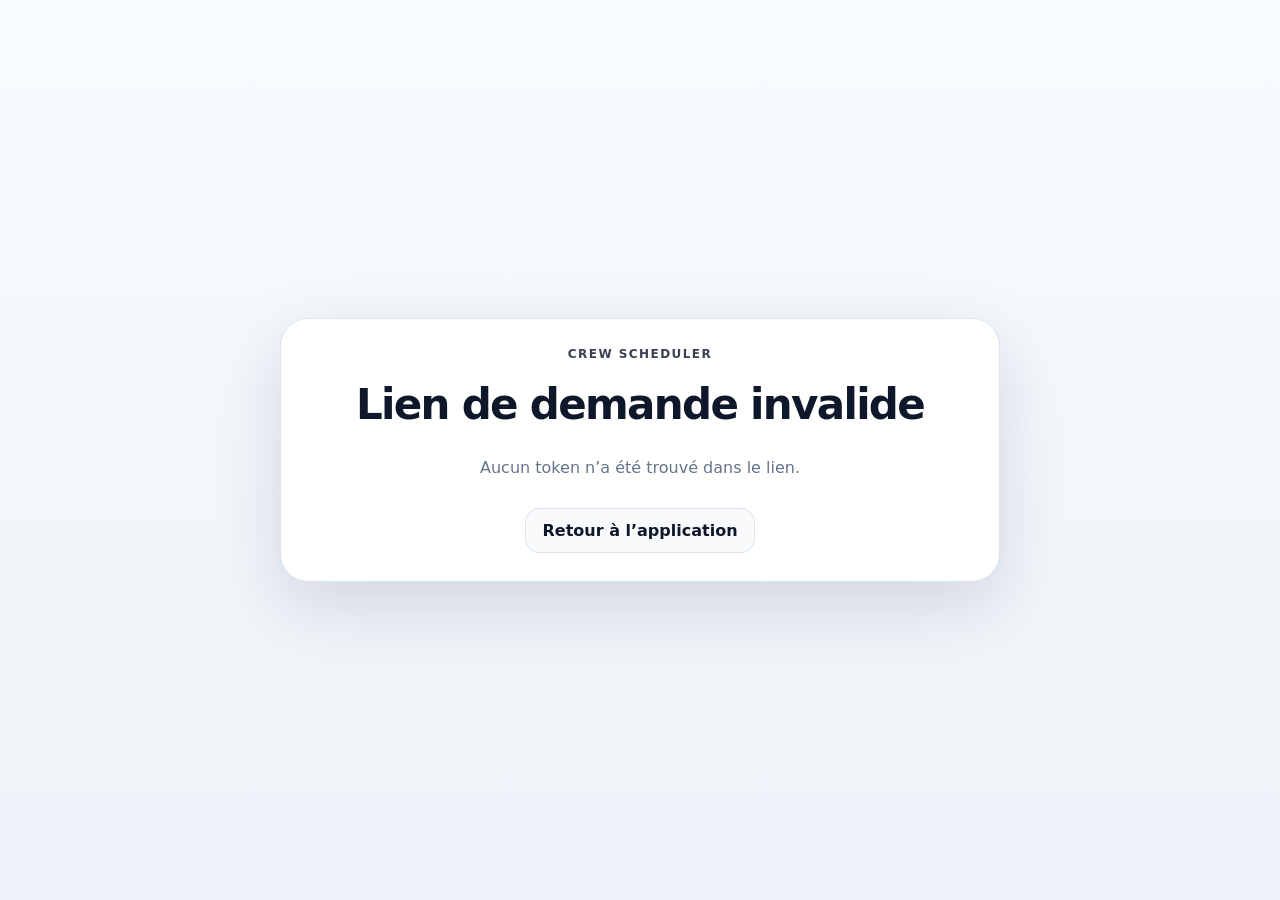
==== respond.html @ 678e4c01 "Update respond.html" ====
<!DOCTYPE html>
<html lang="fr">
<head>
  <meta charset="UTF-8" />
  <meta name="viewport" content="width=device-width, initial-scale=1.0" />
  <title>Réponse disponibilité — Crew Scheduler</title>
  <style>
    :root{
      --bg:#eef3f9;
      --panel:#ffffff;
      --text:#0f172a;
      --muted:#64748b;
      --line:#dbe3ee;
      --green:#16a34a;
      --orange:#f59e0b;
      --red:#dc2626;
      --blue:#1e3a8a;
      --shadow:0 24px 70px rgba(15,23,42,.14);
    }
    *{box-sizing:border-box}
    body{
      margin:0;
      min-height:100vh;
      font-family:Inter,system-ui,-apple-system,Segoe UI,Roboto,Arial,sans-serif;
      background:linear-gradient(180deg,#f8fbff 0%, var(--bg) 100%);
      color:var(--text);
      display:flex;
      align-items:center;
      justify-content:center;
      padding:18px;
    }
    .card{
      width:min(100%, 720px);
      background:var(--panel);
      border:1px solid var(--line);
      border-radius:28px;
      box-shadow:var(--shadow);
      overflow:hidden;
    }
    .top{
      padding:26px 24px 18px;
      background:linear-gradient(135deg,#0f172a 0%,#1e3a8a 100%);
      color:white;
    }
    .eyebrow{
      font-size:12px;
      font-weight:900;
      letter-spacing:.12em;
      text-transform:uppercase;
      opacity:.82;
      margin-bottom:10px;
    }
    h1{
      margin:0;
      font-size:clamp(28px, 7vw, 42px);
      line-height:1.05;
      letter-spacing:-.04em;
    }
    .subtitle{
      margin:12px 0 0;
      color:#dbeafe;
      font-size:15px;
      line-height:1.5;
    }
    .body{
      padding:22px;
      display:grid;
      gap:16px;
    }
    .calendar{
      border:1px solid var(--line);
      border-radius:20px;
      background:#f8fafc;
      padding:16px;
      display:grid;
      gap:12px;
    }
    .cal-head{
      display:flex;
      justify-content:space-between;
      align-items:center;
      gap:10px;
    }
    .cal-title{
      font-size:18px;
      font-weight:950;
      letter-spacing:-.03em;
      text-transform:capitalize;
    }
    .cal-nav{
      border:1px solid var(--line);
      background:white;
      color:var(--text);
      border-radius:12px;
      width:38px;
      height:34px;
      font-size:20px;
      font-weight:900;
      cursor:pointer;
    }
    .cal-grid{
      display:grid;
      grid-template-columns:repeat(7,1fr);
      gap:6px;
    }
    .cal-day-name{
      font-size:11px;
      font-weight:950;
      color:var(--muted);
      text-align:center;
      text-transform:uppercase;
      padding:4px 0;
    }
    .cal-cell{
      min-height:46px;
      border:1px solid #e2e8f0;
      background:white;
      border-radius:12px;
      padding:7px 5px;
      text-align:center;
      cursor:pointer;
      display:grid;
      align-content:center;
      gap:4px;
    }
    .cal-cell:hover{filter:brightness(.98)}
    .cal-cell.empty{background:transparent;border-color:transparent;cursor:default}
    .cal-num{font-weight:900;font-size:14px}
    .dots{display:flex;justify-content:center;gap:3px;min-height:7px}
    .dot{width:7px;height:7px;border-radius:50%}
    .info{
      border:1px solid var(--line);
      border-radius:20px;
      background:#f8fafc;
      padding:16px;
      display:grid;
      gap:12px;
    }
    .event-title{
      font-size:22px;
      font-weight:950;
      line-height:1.15;
      letter-spacing:-.03em;
    }
    .grid{
      display:grid;
      grid-template-columns:1fr 1fr;
      gap:10px;
    }
    .item{
      background:#fff;
      border:1px solid var(--line);
      border-radius:16px;
      padding:12px;
      min-height:68px;
    }
    .label{
      font-size:11px;
      font-weight:900;
      letter-spacing:.08em;
      text-transform:uppercase;
      color:var(--muted);
      margin-bottom:5px;
    }
    .value{
      font-size:16px;
      font-weight:800;
      line-height:1.3;
      word-break:break-word;
    }
    .request-card{
      border:1px solid var(--line);
      border-radius:16px;
      padding:14px;
      background:#fff;
      cursor:pointer;
      display:grid;
      gap:7px;
      transition:transform .12s ease, box-shadow .12s ease;
    }
    .request-card:hover{
      transform:translateY(-1px);
      box-shadow:0 10px 22px rgba(15,23,42,.08);
    }
    .badge{
      width:max-content;
      padding:6px 10px;
      border-radius:10px;
      font-weight:900;
      font-size:12px;
      color:white;
    }
    .back-list{
      border:1px solid var(--line);
      background:white;
      color:var(--text);
      border-radius:14px;
      font-weight:900;
      padding:12px 14px;
      cursor:pointer;
      width:max-content;
    }
    .actions{display:grid;gap:12px}
    .btn{
      width:100%;
      min-height:66px;
      border:0;
      border-radius:18px;
      color:white;
      font-size:18px;
      font-weight:900;
      cursor:pointer;
      padding:17px 16px;
      transition:transform .15s ease, filter .15s ease;
    }
    .btn:active{transform:scale(.985)}
    .btn:disabled{opacity:.55;cursor:not-allowed}
    .yes{background:var(--green)}
    .maybe{background:var(--orange)}
    .no{background:var(--red)}
    .status{
      min-height:28px;
      padding:12px 14px;
      border-radius:16px;
      background:#f8fafc;
      border:1px solid var(--line);
      color:var(--muted);
      font-size:15px;
      font-weight:800;
      text-align:center;
      white-space:pre-wrap;
    }
    .footer{
      color:var(--muted);
      font-size:12px;
      text-align:center;
      padding:0 22px 20px;
    }
    .error{
      padding:28px;
      text-align:center;
      display:grid;
      gap:12px;
    }
    .error h1{color:#0f172a}
    .back{
      display:inline-flex;
      justify-content:center;
      align-items:center;
      padding:12px 16px;
      border-radius:14px;
      background:#f8fafc;
      border:1px solid var(--line);
      color:#0f172a;
      font-weight:900;
      text-decoration:none;
      width:max-content;
      margin:0 auto;
    }
    @media (max-width:560px){
      body{padding:10px;align-items:stretch}
      .card{border-radius:24px}
      .top{padding:24px 20px 18px}
      .body{padding:18px}
      .grid{grid-template-columns:1fr}
      .btn{font-size:17px;min-height:64px}
      .cal-cell{min-height:42px;border-radius:10px}
    }
  </style>
</head>
<body>
  <main class="card" id="app">
    <section class="top">
      <div class="eyebrow">Crew Scheduler</div>
      <h1>Mes disponibilités</h1>
      <p class="subtitle">Consulte tes demandes, puis indique si tu es disponible, peut-être ou non disponible.</p>
    </section>

    <section class="body">
      <div class="calendar" id="calendar"></div>

      <div class="info" id="requestInfo">
        <div class="event-title" id="eventTitle">Chargement...</div>
      </div>

      <div class="actions" id="actions" style="display:none;">
        <button class="back-list" onclick="showList()">← Retour à la liste</button>
        <button class="btn yes" id="btnYes" onclick="respond('available')">✅ Oui, je suis disponible</button>
        <button class="btn maybe" id="btnMaybe" onclick="respond('maybe')">🟡 Peut-être</button>
        <button class="btn no" id="btnNo" onclick="respond('unavailable')">❌ Non, je ne suis pas disponible</button>
      </div>

      <div class="status" id="status">Chargement des demandes...</div>
    </section>

    <div class="footer">Tes réponses seront transmises au planificateur.</div>
  </main>

  <script>
    const SUPABASE_URL = "https://yxkdyohscpsmeplbkyqo.supabase.co";
    const ANON_KEY = "eyJhbGciOiJIUzI1NiIsInR5cCI6IkpXVCJ9.eyJpc3MiOiJzdXBhYmFzZSIsInJlZiI6Inl4a2R5b2hzY3BzbWVwbGJreXFvIiwicm9sZSI6ImFub24iLCJpYXQiOjE3NzY3MTY1NDYsImV4cCI6MjA5MjI5MjU0Nn0.Xx8KjZFqqWnTvJczYqPRINXeX0fp7aq7wRvG30ZF6pE";

    const token = new URLSearchParams(window.location.search).get("token");

    let requestData = null;
    let allAssignments = [];
    let calendarDate = new Date();

    const statusLabels = {
      pending: "En attente",
      available: "Disponible",
      maybe: "Peut-être",
      unavailable: "Non disponible",
      sent: "Envoyée",
      manual: "Préparée manuellement",
      draft: "Brouillon"
    };

    const statusColors = {
      available: "#16a34a",
      maybe: "#f59e0b",
      unavailable: "#dc2626",
      pending: "#64748b",
      sent: "#64748b",
      manual: "#64748b",
      draft: "#64748b"
    };

    function formatDateTime(value){
      if(!value) return "—";
      const d = new Date(value);
      if(Number.isNaN(d.getTime())) return value;
      return new Intl.DateTimeFormat("fr-CA", {
        weekday:"long",
        year:"numeric",
        month:"long",
        day:"numeric",
        hour:"2-digit",
        minute:"2-digit",
        hour12:false
      }).format(d);
    }

    function dateKey(value){
      const d = new Date(value);
      if(Number.isNaN(d.getTime())) return "";
      return `${d.getFullYear()}-${String(d.getMonth()+1).padStart(2,"0")}-${String(d.getDate()).padStart(2,"0")}`;
    }

    function localSchedulerEvents(){
      try{
        const stored = localStorage.getItem("crewSchedulerCalendarEventsMergedV1");
        // Si la page est ouverte par un travailleur sur son propre appareil, il n'aura pas ce localStorage.
        // Dans ce cas, on ne filtre pas localement et on affiche les demandes Supabase.
        if(stored === null) return null;
        const parsed = JSON.parse(stored || "[]");
        return Array.isArray(parsed) ? parsed : [];
      }catch{
        return null;
      }
    }

    function assignmentMatchesLocalEvent(item, events){
      if(events === null) return true;
      if(!Array.isArray(events) || events.length === 0) return false;

      const remoteEventId = String(item?.event_id || "");
      if(remoteEventId && events.some(evt => String(evt.id || "") === remoteEventId)) return true;

      const title = String(item?.event_title || "").trim();
      const start = item?.start_time ? new Date(item.start_time) : null;
      if(!title || !start || Number.isNaN(start.getTime())) return false;
      const startDay = dateKey(start);

      return events.some(evt => {
        if(String(evt.title || "").trim() !== title) return false;
        const evtStart = evt.startDate || evt.date;
        if(!evtStart) return false;
        const evtEnd = evt.endDate || evt.date || evtStart;
        return startDay >= evtStart && startDay <= evtEnd;
      });
    }

    function filterDeletedLocalAssignments(list){
      const events = localSchedulerEvents();
      if(events === null) return Array.isArray(list) ? list : [];
      return (Array.isArray(list) ? list : []).filter(item => assignmentMatchesLocalEvent(item, events));
    }


    function dedupeAssignments(list, preferredToken){
      const rows = Array.isArray(list) ? list : [];
      const groups = new Map();

      rows.forEach(item => {
        const key = [
          item.event_id || item.event_title || "",
          item.block_id || "",
          item.employee_id || item.employee_email || item.employee_name || "",
          item.role || "",
          item.start_time || "",
          item.end_time || ""
        ].map(v => String(v || "").trim()).join("||");

        if(!groups.has(key)) groups.set(key, []);
        groups.get(key).push(item);
      });

      const score = item => {
        let value = 0;
        if(preferredToken && item.token === preferredToken) value += 1000000000;
        const time = Date.parse(item.updated_at || item.created_at || item.sent_at || item.responded_at || item.start_time || "") || 0;
        value += Math.floor(time / 1000);
        const statusBonus = {available:500, unavailable:500, maybe:400, pending:100, sent:80, manual:60, draft:10}[item.response_status] || 0;
        value += statusBonus;
        const idNum = Number(item.id);
        if(Number.isFinite(idNum)) value += Math.min(idNum, 999999) / 1000000;
        return value;
      };

      return [...groups.values()].map(group => group.sort((a,b) => score(b) - score(a))[0]);
    }

    function setButtonsDisabled(disabled){
      document.getElementById("btnYes").disabled = disabled;
      document.getElementById("btnMaybe").disabled = disabled;
      document.getElementById("btnNo").disabled = disabled;
    }

    function showInvalid(message){
      document.getElementById("app").innerHTML = `
        <div class="error">
          <div class="eyebrow">Crew Scheduler</div>
          <h1>Lien de demande invalide</h1>
          <p style="color:#64748b;line-height:1.5">${message}</p>
          <a class="back" href="https://gedlp.github.io/crew-scheduler/">Retour à l’application</a>
        </div>
      `;
    }

    async function loadRequest(){
      if(!token){
        showInvalid("Aucun token n’a été trouvé dans le lien.");
        return;
      }

      try{
        const res = await fetch(
          `${SUPABASE_URL}/rest/v1/assignments?token=eq.${encodeURIComponent(token)}&select=*`,
          {
            headers:{
              "apikey": ANON_KEY,
              "Authorization": `Bearer ${ANON_KEY}`
            }
          }
        );

        const txt = await res.text();
        let data = [];
        try{ data = txt ? JSON.parse(txt) : []; }catch{ data = []; }

        if(!res.ok){
          showInvalid(`Erreur Supabase ${res.status}: ${txt}`);
          return;
        }

        if(!Array.isArray(data) || !data.length){
          showInvalid("La demande ne peut pas être trouvée. Le lien est peut-être expiré ou incomplet.");
          return;
        }

        const employeeName = data[0].employee_name;

        const resAll = await fetch(
          `${SUPABASE_URL}/rest/v1/assignments?employee_name=eq.${encodeURIComponent(employeeName)}&select=*&order=start_time.asc`,
          {
            headers:{
              "apikey": ANON_KEY,
              "Authorization": `Bearer ${ANON_KEY}`
            }
          }
        );

        const allTxt = await resAll.text();
        try{ allAssignments = allTxt ? JSON.parse(allTxt) : []; }catch{ allAssignments = []; }

        if(!resAll.ok){
          showInvalid(`Erreur Supabase ${resAll.status}: ${allTxt}`);
          return;
        }

        if(!Array.isArray(allAssignments)) allAssignments = [];
        allAssignments = dedupeAssignments(filterDeletedLocalAssignments(allAssignments), token);

        requestData = data[0];
        if(!assignmentMatchesLocalEvent(requestData, localSchedulerEvents())){
          showInvalid("Cette demande semble liée à un événement qui a été supprimé du calendrier.");
          return;
        }

        const firstEventDate = new Date(requestData.start_time);
        if(!Number.isNaN(firstEventDate.getTime())) calendarDate = firstEventDate;

        renderCalendar();
        renderAllRequests(allAssignments);

      }catch(err){
        showInvalid(`Erreur réseau: ${String(err)}`);
      }
    }

    function renderCalendar(){
      const calendar = document.getElementById("calendar");
      const year = calendarDate.getFullYear();
      const month = calendarDate.getMonth();

      const firstDay = new Date(year, month, 1);
      const lastDay = new Date(year, month + 1, 0);
      const daysInMonth = lastDay.getDate();
      const startOffset = firstDay.getDay();

      const monthLabel = firstDay.toLocaleString("fr-CA", { month:"long", year:"numeric" });
      const dayNames = ["Dim","Lun","Mar","Mer","Jeu","Ven","Sam"];

      let html = `
        <div class="cal-head">
          <button class="cal-nav" onclick="changeMonth(-1)">‹</button>
          <div class="cal-title">${monthLabel}</div>
          <button class="cal-nav" onclick="changeMonth(1)">›</button>
        </div>
        <div class="cal-grid">
          ${dayNames.map(d => `<div class="cal-day-name">${d}</div>`).join("")}
      `;

      for(let i=0; i<startOffset; i++){
        html += `<div class="cal-cell empty"></div>`;
      }

      for(let d=1; d<=daysInMonth; d++){
        const cellDate = new Date(year, month, d);
        const key = dateKey(cellDate);
        const events = allAssignments.filter(e => dateKey(e.start_time) === key);

        const uniqueStatuses = [...new Set(events.map(e => e.response_status || "pending"))].slice(0,3);
        const dots = uniqueStatuses.map(s => `<span class="dot" style="background:${statusColors[s] || "#64748b"}"></span>`).join("");

        html += `
          <div class="cal-cell" onclick="scrollToDate('${key}')">
            <div class="cal-num">${d}</div>
            <div class="dots">${dots}</div>
          </div>
        `;
      }

      html += `</div>`;
      calendar.innerHTML = html;
    }

    function changeMonth(delta){
      calendarDate = new Date(calendarDate.getFullYear(), calendarDate.getMonth() + delta, 1);
      renderCalendar();
    }

    function renderAllRequests(list){
      document.getElementById("actions").style.display = "none";

      const container = document.getElementById("requestInfo");

      container.innerHTML = `
        <div class="event-title">Mes demandes de disponibilité</div>
        <div style="color:#64748b;font-weight:800;font-size:14px;">Clique sur un événement pour voir les détails et répondre.</div>
        <div id="eventsList" style="display:grid; gap:12px;"></div>
      `;

      const listDiv = document.getElementById("eventsList");

      if(!list.length){
        listDiv.innerHTML = `<div style="color:#64748b;font-weight:800;">Aucune demande trouvée.</div>`;
        document.getElementById("status").innerText = "";
        return;
      }

      list.forEach(item => {
        const color = statusColors[item.response_status] || "#64748b";
        const key = dateKey(item.start_time);

        const el = document.createElement("div");
        el.className = "request-card";
        el.dataset.date = key;

        el.innerHTML = `
          <div style="font-weight:950; font-size:17px; letter-spacing:-.02em;">
            ${item.event_title || "Événement"}
          </div>

          <div style="font-size:13px; color:#64748b; font-weight:800;">
            ${formatDateTime(item.start_time)}
          </div>

          <div class="badge" style="background:${color};">
            ${statusLabels[item.response_status] || "En attente"}
          </div>
        `;

        el.onclick = () => openEvent(item);
        listDiv.appendChild(el);
      });

      document.getElementById("status").innerText = "Clique sur une demande pour répondre.";
    }

    function renderRequest(){
      document.getElementById("actions").style.display = "grid";

      document.getElementById("requestInfo").innerHTML = `
        <div class="event-title" id="eventTitle">Événement</div>
        <div class="grid">
          <div class="item"><div class="label">Travailleur</div><div class="value" id="employeeName">—</div></div>
          <div class="item"><div class="label">Poste</div><div class="value" id="role">—</div></div>
          <div class="item"><div class="label">Début</div><div class="value" id="startTime">—</div></div>
          <div class="item"><div class="label">Fin</div><div class="value" id="endTime">—</div></div>
          <div class="item"><div class="label">Statut actuel</div><div class="value" id="currentStatus">—</div></div>
          <div class="item"><div class="label">Lieu</div><div class="value" id="location">—</div></div>
          <div class="item"><div class="label">Note</div><div class="value" id="notes">—</div></div>
        </div>
      `;

      document.getElementById("eventTitle").innerText = requestData.event_title || "Événement";
      document.getElementById("employeeName").innerText = requestData.employee_name || "—";
      document.getElementById("role").innerText = requestData.role || "—";
      document.getElementById("startTime").innerText = formatDateTime(requestData.start_time);
      document.getElementById("endTime").innerText = formatDateTime(requestData.end_time);
      document.getElementById("currentStatus").innerText = statusLabels[requestData.response_status] || requestData.response_status || "—";
      document.getElementById("location").innerText = requestData.event_location || requestData.location || "À confirmer";
      document.getElementById("notes").innerText = requestData.event_notes || requestData.notes || "—";

      document.getElementById("status").innerText = "";
      setButtonsDisabled(false);
    }

    function openEvent(item){
      requestData = item;
      renderRequest();
      // Pas de scroll automatique: l'utilisateur reste à l'endroit où il a cliqué.
    }

    function showList(){
      renderCalendar();
      renderAllRequests(allAssignments);
    }

    function scrollToDate(key){
      const cards = [...document.querySelectorAll("#eventsList > .request-card")];
      const target = cards.find(card => card.dataset.date === key);

      if(target){
        target.scrollIntoView({ behavior:"smooth", block:"center" });
        target.style.outline = "3px solid rgba(30,58,138,.25)";
        setTimeout(() => target.style.outline = "", 1200);
      }
    }

    async function respond(responseStatus){
      const activeToken = requestData?.token || token;

      if(!activeToken){
        document.getElementById("status").innerText = "Erreur : token manquant.";
        return;
      }

      setButtonsDisabled(true);
      document.getElementById("status").innerText = "Envoi de la réponse...";

      try{
        const res = await fetch(
          `${SUPABASE_URL}/rest/v1/assignments?token=eq.${encodeURIComponent(activeToken)}`,
          {
            method:"PATCH",
            headers:{
              "apikey": ANON_KEY,
              "Authorization": `Bearer ${ANON_KEY}`,
              "Content-Type":"application/json",
              "Prefer":"return=representation"
            },
            body: JSON.stringify({ response_status: responseStatus })
          }
        );

        const txt = await res.text();

        if(!res.ok){
          document.getElementById("status").innerText = `Erreur ${res.status} ❌\n${txt}`;
          setButtonsDisabled(false);
          return;
        }

        let updated = [];
        try{ updated = txt ? JSON.parse(txt) : []; }catch{}

        if(Array.isArray(updated) && updated[0]){
          requestData = updated[0];

          allAssignments = allAssignments.map(item => {
            if((item.token && item.token === requestData.token) || (item.id && item.id === requestData.id)){
              return requestData;
            }
            return item;
          });

          renderCalendar();
          renderRequest();
        }

        const label = statusLabels[responseStatus] || responseStatus;
        document.getElementById("status").innerText = `Réponse envoyée ✅\nStatut: ${label}`;
      }catch(err){
        document.getElementById("status").innerText = `Erreur réseau ❌\n${String(err)}`;
        setButtonsDisabled(false);
      }
    }

    loadRequest();
  </script>
</body>
</html>
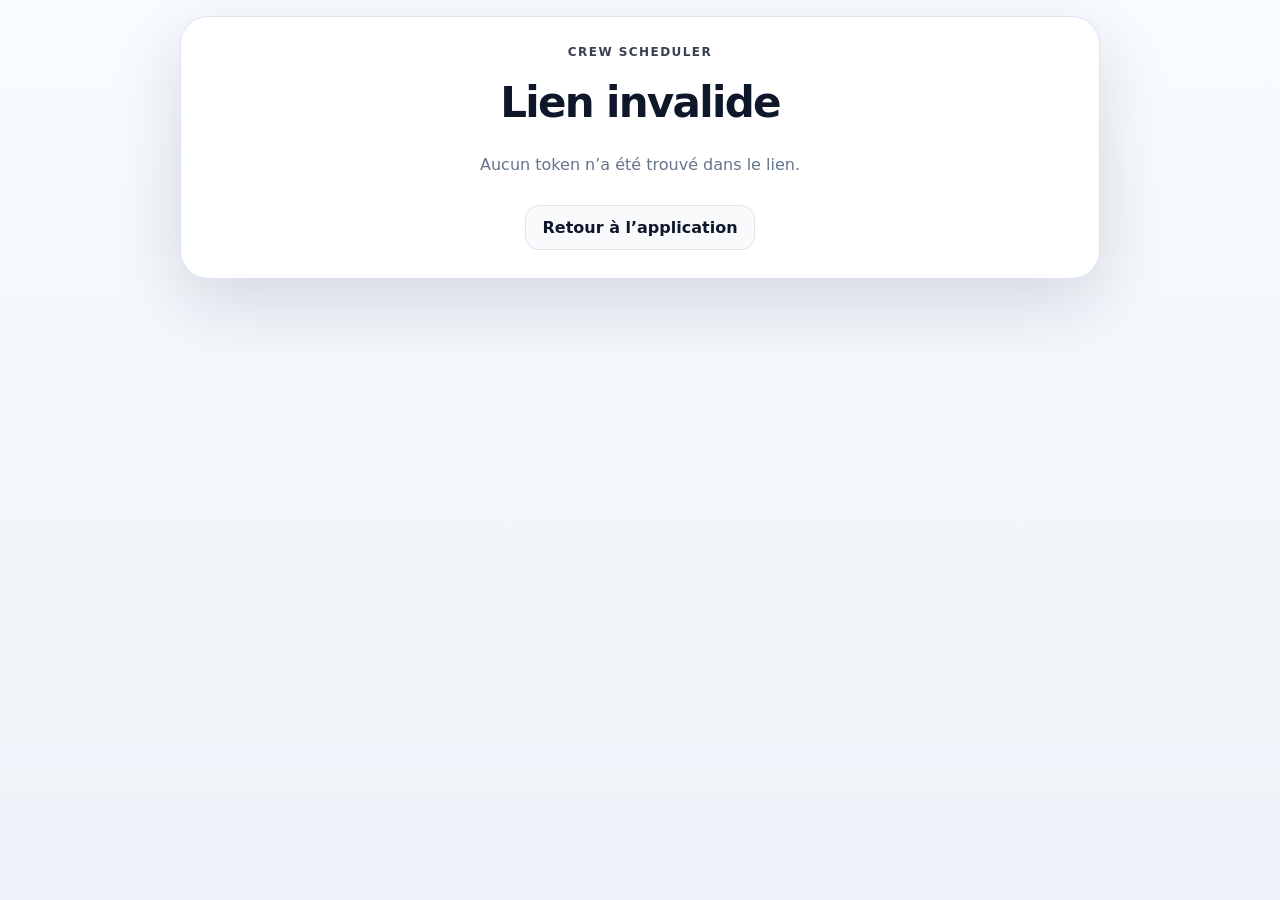
==== commit 562eaa36: "Update respond.html" ====
--- a/respond.html
+++ b/respond.html
@@ -1,725 +1,35 @@
-<!DOCTYPE html>
+<!doctype html>
 <html lang="fr">
 <head>
-  <meta charset="UTF-8" />
-  <meta name="viewport" content="width=device-width, initial-scale=1.0" />
-  <title>Réponse disponibilité — Crew Scheduler</title>
-  <style>
-    :root{
-      --bg:#eef3f9;
-      --panel:#ffffff;
-      --text:#0f172a;
-      --muted:#64748b;
-      --line:#dbe3ee;
-      --green:#16a34a;
-      --orange:#f59e0b;
-      --red:#dc2626;
-      --blue:#1e3a8a;
-      --shadow:0 24px 70px rgba(15,23,42,.14);
-    }
-    *{box-sizing:border-box}
-    body{
-      margin:0;
-      min-height:100vh;
-      font-family:Inter,system-ui,-apple-system,Segoe UI,Roboto,Arial,sans-serif;
-      background:linear-gradient(180deg,#f8fbff 0%, var(--bg) 100%);
-      color:var(--text);
-      display:flex;
-      align-items:center;
-      justify-content:center;
-      padding:18px;
-    }
-    .card{
-      width:min(100%, 720px);
-      background:var(--panel);
-      border:1px solid var(--line);
-      border-radius:28px;
-      box-shadow:var(--shadow);
-      overflow:hidden;
-    }
-    .top{
-      padding:26px 24px 18px;
-      background:linear-gradient(135deg,#0f172a 0%,#1e3a8a 100%);
-      color:white;
-    }
-    .eyebrow{
-      font-size:12px;
-      font-weight:900;
-      letter-spacing:.12em;
-      text-transform:uppercase;
-      opacity:.82;
-      margin-bottom:10px;
-    }
-    h1{
-      margin:0;
-      font-size:clamp(28px, 7vw, 42px);
-      line-height:1.05;
-      letter-spacing:-.04em;
-    }
-    .subtitle{
-      margin:12px 0 0;
-      color:#dbeafe;
-      font-size:15px;
-      line-height:1.5;
-    }
-    .body{
-      padding:22px;
-      display:grid;
-      gap:16px;
-    }
-    .calendar{
-      border:1px solid var(--line);
-      border-radius:20px;
-      background:#f8fafc;
-      padding:16px;
-      display:grid;
-      gap:12px;
-    }
-    .cal-head{
-      display:flex;
-      justify-content:space-between;
-      align-items:center;
-      gap:10px;
-    }
-    .cal-title{
-      font-size:18px;
-      font-weight:950;
-      letter-spacing:-.03em;
-      text-transform:capitalize;
-    }
-    .cal-nav{
-      border:1px solid var(--line);
-      background:white;
-      color:var(--text);
-      border-radius:12px;
-      width:38px;
-      height:34px;
-      font-size:20px;
-      font-weight:900;
-      cursor:pointer;
-    }
-    .cal-grid{
-      display:grid;
-      grid-template-columns:repeat(7,1fr);
-      gap:6px;
-    }
-    .cal-day-name{
-      font-size:11px;
-      font-weight:950;
-      color:var(--muted);
-      text-align:center;
-      text-transform:uppercase;
-      padding:4px 0;
-    }
-    .cal-cell{
-      min-height:46px;
-      border:1px solid #e2e8f0;
-      background:white;
-      border-radius:12px;
-      padding:7px 5px;
-      text-align:center;
-      cursor:pointer;
-      display:grid;
-      align-content:center;
-      gap:4px;
-    }
-    .cal-cell:hover{filter:brightness(.98)}
-    .cal-cell.empty{background:transparent;border-color:transparent;cursor:default}
-    .cal-num{font-weight:900;font-size:14px}
-    .dots{display:flex;justify-content:center;gap:3px;min-height:7px}
-    .dot{width:7px;height:7px;border-radius:50%}
-    .info{
-      border:1px solid var(--line);
-      border-radius:20px;
-      background:#f8fafc;
-      padding:16px;
-      display:grid;
-      gap:12px;
-    }
-    .event-title{
-      font-size:22px;
-      font-weight:950;
-      line-height:1.15;
-      letter-spacing:-.03em;
-    }
-    .grid{
-      display:grid;
-      grid-template-columns:1fr 1fr;
-      gap:10px;
-    }
-    .item{
-      background:#fff;
-      border:1px solid var(--line);
-      border-radius:16px;
-      padding:12px;
-      min-height:68px;
-    }
-    .label{
-      font-size:11px;
-      font-weight:900;
-      letter-spacing:.08em;
-      text-transform:uppercase;
-      color:var(--muted);
-      margin-bottom:5px;
-    }
-    .value{
-      font-size:16px;
-      font-weight:800;
-      line-height:1.3;
-      word-break:break-word;
-    }
-    .request-card{
-      border:1px solid var(--line);
-      border-radius:16px;
-      padding:14px;
-      background:#fff;
-      cursor:pointer;
-      display:grid;
-      gap:7px;
-      transition:transform .12s ease, box-shadow .12s ease;
-    }
-    .request-card:hover{
-      transform:translateY(-1px);
-      box-shadow:0 10px 22px rgba(15,23,42,.08);
-    }
-    .badge{
-      width:max-content;
-      padding:6px 10px;
-      border-radius:10px;
-      font-weight:900;
-      font-size:12px;
-      color:white;
-    }
-    .back-list{
-      border:1px solid var(--line);
-      background:white;
-      color:var(--text);
-      border-radius:14px;
-      font-weight:900;
-      padding:12px 14px;
-      cursor:pointer;
-      width:max-content;
-    }
-    .actions{display:grid;gap:12px}
-    .btn{
-      width:100%;
-      min-height:66px;
-      border:0;
-      border-radius:18px;
-      color:white;
-      font-size:18px;
-      font-weight:900;
-      cursor:pointer;
-      padding:17px 16px;
-      transition:transform .15s ease, filter .15s ease;
-    }
-    .btn:active{transform:scale(.985)}
-    .btn:disabled{opacity:.55;cursor:not-allowed}
-    .yes{background:var(--green)}
-    .maybe{background:var(--orange)}
-    .no{background:var(--red)}
-    .status{
-      min-height:28px;
-      padding:12px 14px;
-      border-radius:16px;
-      background:#f8fafc;
-      border:1px solid var(--line);
-      color:var(--muted);
-      font-size:15px;
-      font-weight:800;
-      text-align:center;
-      white-space:pre-wrap;
-    }
-    .footer{
-      color:var(--muted);
-      font-size:12px;
-      text-align:center;
-      padding:0 22px 20px;
-    }
-    .error{
-      padding:28px;
-      text-align:center;
-      display:grid;
-      gap:12px;
-    }
-    .error h1{color:#0f172a}
-    .back{
-      display:inline-flex;
-      justify-content:center;
-      align-items:center;
-      padding:12px 16px;
-      border-radius:14px;
-      background:#f8fafc;
-      border:1px solid var(--line);
-      color:#0f172a;
-      font-weight:900;
-      text-decoration:none;
-      width:max-content;
-      margin:0 auto;
-    }
-    @media (max-width:560px){
-      body{padding:10px;align-items:stretch}
-      .card{border-radius:24px}
-      .top{padding:24px 20px 18px}
-      .body{padding:18px}
-      .grid{grid-template-columns:1fr}
-      .btn{font-size:17px;min-height:64px}
-      .cal-cell{min-height:42px;border-radius:10px}
-    }
-  </style>
+<meta charset="utf-8" />
+<meta name="viewport" content="width=device-width, initial-scale=1" />
+<title>Mes disponibilités — Crew Scheduler</title>
+<style>
+:root{--bg:#eef3f9;--panel:#fff;--text:#0f172a;--muted:#64748b;--line:#dbe3ee;--green:#16a34a;--orange:#f59e0b;--red:#dc2626;--blue:#2563eb;--shadow:0 24px 70px rgba(15,23,42,.14)}*{box-sizing:border-box}body{margin:0;min-height:100vh;font-family:Inter,system-ui,-apple-system,Segoe UI,Roboto,Arial,sans-serif;background:linear-gradient(180deg,#f8fbff 0%,var(--bg) 100%);color:var(--text);padding:16px}.wrap{width:min(100%,920px);margin:0 auto}.card{background:var(--panel);border:1px solid var(--line);border-radius:28px;box-shadow:var(--shadow);overflow:hidden}.top{padding:26px 24px 18px;background:linear-gradient(135deg,#0f172a 0%,#1e3a8a 100%);color:#fff}.eyebrow{font-size:12px;font-weight:900;letter-spacing:.12em;text-transform:uppercase;opacity:.82;margin-bottom:10px}h1{margin:0;font-size:clamp(28px,7vw,42px);line-height:1.05;letter-spacing:-.04em}.subtitle{margin:12px 0 0;color:#dbeafe;font-size:15px;line-height:1.5}.body{padding:22px;display:grid;gap:16px}.panel{border:1px solid var(--line);border-radius:20px;background:#f8fafc;padding:16px;display:grid;gap:12px}.event-title{font-size:22px;font-weight:950;line-height:1.15;letter-spacing:-.03em}.grid{display:grid;grid-template-columns:1fr 1fr;gap:10px}.item{background:#fff;border:1px solid var(--line);border-radius:16px;padding:12px;min-height:68px}.label{font-size:11px;font-weight:900;letter-spacing:.08em;text-transform:uppercase;color:var(--muted);margin-bottom:5px}.value{font-size:16px;font-weight:800;line-height:1.3;word-break:break-word}.actions{display:grid;gap:12px}.btn{width:100%;min-height:64px;border:0;border-radius:18px;color:white;font-size:18px;font-weight:900;cursor:pointer;padding:17px 16px}.btn:active{transform:scale(.985)}.btn:disabled{opacity:.55;cursor:not-allowed}.yes{background:var(--green)}.maybe{background:var(--orange)}.no{background:var(--red)}.status{min-height:28px;padding:12px 14px;border-radius:16px;background:#f8fafc;border:1px solid var(--line);color:var(--muted);font-size:15px;font-weight:800;text-align:center;white-space:pre-wrap}.footer{color:var(--muted);font-size:12px;text-align:center;padding:0 22px 20px}.month-head{display:flex;align-items:center;justify-content:space-between;gap:10px}.month-head button{border:1px solid var(--line);background:#fff;border-radius:12px;padding:8px 11px;font-weight:900}.month-title{font-size:18px;font-weight:950;text-transform:capitalize}.cal{display:grid;grid-template-columns:repeat(7,1fr);gap:7px}.dow{text-align:center;color:var(--muted);font-size:11px;font-weight:900;text-transform:uppercase;padding:6px}.day{min-height:54px;background:#fff;border:1px solid #e5e7eb;border-radius:14px;padding:7px;text-align:center;display:grid;gap:5px;align-content:start;cursor:pointer}.day.out{opacity:.35}.day.today{border-color:#93c5fd;box-shadow:0 0 0 3px rgba(37,99,235,.10)}.day-num{font-weight:900}.dots{display:flex;justify-content:center;gap:3px;flex-wrap:wrap}.dot{width:7px;height:7px;border-radius:999px}.request-list{display:grid;gap:10px}.request-card{border:1px solid var(--line);border-radius:16px;background:#fff;padding:13px;display:grid;gap:8px;cursor:pointer}.request-card.active{border-color:#93c5fd;box-shadow:0 0 0 4px rgba(37,99,235,.10)}.request-title{font-weight:950}.request-meta{font-size:13px;color:var(--muted);line-height:1.45}.pill{display:inline-flex;width:max-content;border-radius:999px;padding:6px 10px;font-size:12px;font-weight:900;color:#fff}.green{background:var(--green)}.orange{background:var(--orange)}.red{background:var(--red)}.blue{background:var(--blue)}.gray{background:#64748b}.error{padding:28px;text-align:center;display:grid;gap:12px}.back{display:inline-flex;justify-content:center;align-items:center;padding:12px 16px;border-radius:14px;background:#f8fafc;border:1px solid var(--line);color:#0f172a;font-weight:900;text-decoration:none;width:max-content;margin:0 auto}@media(max-width:560px){body{padding:10px}.card{border-radius:24px}.body{padding:18px}.grid{grid-template-columns:1fr}.btn{font-size:17px}.cal{gap:5px}.day{min-height:48px;border-radius:12px;padding:6px}}
+</style>
 </head>
 <body>
-  <main class="card" id="app">
-    <section class="top">
-      <div class="eyebrow">Crew Scheduler</div>
-      <h1>Mes disponibilités</h1>
-      <p class="subtitle">Consulte tes demandes, puis indique si tu es disponible, peut-être ou non disponible.</p>
-    </section>
-
-    <section class="body">
-      <div class="calendar" id="calendar"></div>
-
-      <div class="info" id="requestInfo">
-        <div class="event-title" id="eventTitle">Chargement...</div>
-      </div>
-
-      <div class="actions" id="actions" style="display:none;">
-        <button class="back-list" onclick="showList()">← Retour à la liste</button>
-        <button class="btn yes" id="btnYes" onclick="respond('available')">✅ Oui, je suis disponible</button>
-        <button class="btn maybe" id="btnMaybe" onclick="respond('maybe')">🟡 Peut-être</button>
-        <button class="btn no" id="btnNo" onclick="respond('unavailable')">❌ Non, je ne suis pas disponible</button>
-      </div>
-
-      <div class="status" id="status">Chargement des demandes...</div>
-    </section>
-
-    <div class="footer">Tes réponses seront transmises au planificateur.</div>
-  </main>
-
-  <script>
-    const SUPABASE_URL = "https://yxkdyohscpsmeplbkyqo.supabase.co";
-    const ANON_KEY = "eyJhbGciOiJIUzI1NiIsInR5cCI6IkpXVCJ9.eyJpc3MiOiJzdXBhYmFzZSIsInJlZiI6Inl4a2R5b2hzY3BzbWVwbGJreXFvIiwicm9sZSI6ImFub24iLCJpYXQiOjE3NzY3MTY1NDYsImV4cCI6MjA5MjI5MjU0Nn0.Xx8KjZFqqWnTvJczYqPRINXeX0fp7aq7wRvG30ZF6pE";
-
-    const token = new URLSearchParams(window.location.search).get("token");
-
-    let requestData = null;
-    let allAssignments = [];
-    let calendarDate = new Date();
-
-    const statusLabels = {
-      pending: "En attente",
-      available: "Disponible",
-      maybe: "Peut-être",
-      unavailable: "Non disponible",
-      sent: "Envoyée",
-      manual: "Préparée manuellement",
-      draft: "Brouillon"
-    };
-
-    const statusColors = {
-      available: "#16a34a",
-      maybe: "#f59e0b",
-      unavailable: "#dc2626",
-      pending: "#64748b",
-      sent: "#64748b",
-      manual: "#64748b",
-      draft: "#64748b"
-    };
-
-    function formatDateTime(value){
-      if(!value) return "—";
-      const d = new Date(value);
-      if(Number.isNaN(d.getTime())) return value;
-      return new Intl.DateTimeFormat("fr-CA", {
-        weekday:"long",
-        year:"numeric",
-        month:"long",
-        day:"numeric",
-        hour:"2-digit",
-        minute:"2-digit",
-        hour12:false
-      }).format(d);
-    }
-
-    function dateKey(value){
-      const d = new Date(value);
-      if(Number.isNaN(d.getTime())) return "";
-      return `${d.getFullYear()}-${String(d.getMonth()+1).padStart(2,"0")}-${String(d.getDate()).padStart(2,"0")}`;
-    }
-
-    function localSchedulerEvents(){
-      try{
-        const stored = localStorage.getItem("crewSchedulerCalendarEventsMergedV1");
-        // Si la page est ouverte par un travailleur sur son propre appareil, il n'aura pas ce localStorage.
-        // Dans ce cas, on ne filtre pas localement et on affiche les demandes Supabase.
-        if(stored === null) return null;
-        const parsed = JSON.parse(stored || "[]");
-        return Array.isArray(parsed) ? parsed : [];
-      }catch{
-        return null;
-      }
-    }
-
-    function assignmentMatchesLocalEvent(item, events){
-      if(events === null) return true;
-      if(!Array.isArray(events) || events.length === 0) return false;
-
-      const remoteEventId = String(item?.event_id || "");
-      if(remoteEventId && events.some(evt => String(evt.id || "") === remoteEventId)) return true;
-
-      const title = String(item?.event_title || "").trim();
-      const start = item?.start_time ? new Date(item.start_time) : null;
-      if(!title || !start || Number.isNaN(start.getTime())) return false;
-      const startDay = dateKey(start);
-
-      return events.some(evt => {
-        if(String(evt.title || "").trim() !== title) return false;
-        const evtStart = evt.startDate || evt.date;
-        if(!evtStart) return false;
-        const evtEnd = evt.endDate || evt.date || evtStart;
-        return startDay >= evtStart && startDay <= evtEnd;
-      });
-    }
-
-    function filterDeletedLocalAssignments(list){
-      const events = localSchedulerEvents();
-      if(events === null) return Array.isArray(list) ? list : [];
-      return (Array.isArray(list) ? list : []).filter(item => assignmentMatchesLocalEvent(item, events));
-    }
-
-
-    function dedupeAssignments(list, preferredToken){
-      const rows = Array.isArray(list) ? list : [];
-      const groups = new Map();
-
-      rows.forEach(item => {
-        const key = [
-          item.event_id || item.event_title || "",
-          item.block_id || "",
-          item.employee_id || item.employee_email || item.employee_name || "",
-          item.role || "",
-          item.start_time || "",
-          item.end_time || ""
-        ].map(v => String(v || "").trim()).join("||");
-
-        if(!groups.has(key)) groups.set(key, []);
-        groups.get(key).push(item);
-      });
-
-      const score = item => {
-        let value = 0;
-        if(preferredToken && item.token === preferredToken) value += 1000000000;
-        const time = Date.parse(item.updated_at || item.created_at || item.sent_at || item.responded_at || item.start_time || "") || 0;
-        value += Math.floor(time / 1000);
-        const statusBonus = {available:500, unavailable:500, maybe:400, pending:100, sent:80, manual:60, draft:10}[item.response_status] || 0;
-        value += statusBonus;
-        const idNum = Number(item.id);
-        if(Number.isFinite(idNum)) value += Math.min(idNum, 999999) / 1000000;
-        return value;
-      };
-
-      return [...groups.values()].map(group => group.sort((a,b) => score(b) - score(a))[0]);
-    }
-
-    function setButtonsDisabled(disabled){
-      document.getElementById("btnYes").disabled = disabled;
-      document.getElementById("btnMaybe").disabled = disabled;
-      document.getElementById("btnNo").disabled = disabled;
-    }
-
-    function showInvalid(message){
-      document.getElementById("app").innerHTML = `
-        <div class="error">
-          <div class="eyebrow">Crew Scheduler</div>
-          <h1>Lien de demande invalide</h1>
-          <p style="color:#64748b;line-height:1.5">${message}</p>
-          <a class="back" href="https://gedlp.github.io/crew-scheduler/">Retour à l’application</a>
-        </div>
-      `;
-    }
-
-    async function loadRequest(){
-      if(!token){
-        showInvalid("Aucun token n’a été trouvé dans le lien.");
-        return;
-      }
-
-      try{
-        const res = await fetch(
-          `${SUPABASE_URL}/rest/v1/assignments?token=eq.${encodeURIComponent(token)}&select=*`,
-          {
-            headers:{
-              "apikey": ANON_KEY,
-              "Authorization": `Bearer ${ANON_KEY}`
-            }
-          }
-        );
-
-        const txt = await res.text();
-        let data = [];
-        try{ data = txt ? JSON.parse(txt) : []; }catch{ data = []; }
-
-        if(!res.ok){
-          showInvalid(`Erreur Supabase ${res.status}: ${txt}`);
-          return;
-        }
-
-        if(!Array.isArray(data) || !data.length){
-          showInvalid("La demande ne peut pas être trouvée. Le lien est peut-être expiré ou incomplet.");
-          return;
-        }
-
-        const employeeName = data[0].employee_name;
-
-        const resAll = await fetch(
-          `${SUPABASE_URL}/rest/v1/assignments?employee_name=eq.${encodeURIComponent(employeeName)}&select=*&order=start_time.asc`,
-          {
-            headers:{
-              "apikey": ANON_KEY,
-              "Authorization": `Bearer ${ANON_KEY}`
-            }
-          }
-        );
-
-        const allTxt = await resAll.text();
-        try{ allAssignments = allTxt ? JSON.parse(allTxt) : []; }catch{ allAssignments = []; }
-
-        if(!resAll.ok){
-          showInvalid(`Erreur Supabase ${resAll.status}: ${allTxt}`);
-          return;
-        }
-
-        if(!Array.isArray(allAssignments)) allAssignments = [];
-        allAssignments = dedupeAssignments(filterDeletedLocalAssignments(allAssignments), token);
-
-        requestData = data[0];
-        if(!assignmentMatchesLocalEvent(requestData, localSchedulerEvents())){
-          showInvalid("Cette demande semble liée à un événement qui a été supprimé du calendrier.");
-          return;
-        }
-
-        const firstEventDate = new Date(requestData.start_time);
-        if(!Number.isNaN(firstEventDate.getTime())) calendarDate = firstEventDate;
-
-        renderCalendar();
-        renderAllRequests(allAssignments);
-
-      }catch(err){
-        showInvalid(`Erreur réseau: ${String(err)}`);
-      }
-    }
-
-    function renderCalendar(){
-      const calendar = document.getElementById("calendar");
-      const year = calendarDate.getFullYear();
-      const month = calendarDate.getMonth();
-
-      const firstDay = new Date(year, month, 1);
-      const lastDay = new Date(year, month + 1, 0);
-      const daysInMonth = lastDay.getDate();
-      const startOffset = firstDay.getDay();
-
-      const monthLabel = firstDay.toLocaleString("fr-CA", { month:"long", year:"numeric" });
-      const dayNames = ["Dim","Lun","Mar","Mer","Jeu","Ven","Sam"];
-
-      let html = `
-        <div class="cal-head">
-          <button class="cal-nav" onclick="changeMonth(-1)">‹</button>
-          <div class="cal-title">${monthLabel}</div>
-          <button class="cal-nav" onclick="changeMonth(1)">›</button>
-        </div>
-        <div class="cal-grid">
-          ${dayNames.map(d => `<div class="cal-day-name">${d}</div>`).join("")}
-      `;
-
-      for(let i=0; i<startOffset; i++){
-        html += `<div class="cal-cell empty"></div>`;
-      }
-
-      for(let d=1; d<=daysInMonth; d++){
-        const cellDate = new Date(year, month, d);
-        const key = dateKey(cellDate);
-        const events = allAssignments.filter(e => dateKey(e.start_time) === key);
-
-        const uniqueStatuses = [...new Set(events.map(e => e.response_status || "pending"))].slice(0,3);
-        const dots = uniqueStatuses.map(s => `<span class="dot" style="background:${statusColors[s] || "#64748b"}"></span>`).join("");
-
-        html += `
-          <div class="cal-cell" onclick="scrollToDate('${key}')">
-            <div class="cal-num">${d}</div>
-            <div class="dots">${dots}</div>
-          </div>
-        `;
-      }
-
-      html += `</div>`;
-      calendar.innerHTML = html;
-    }
-
-    function changeMonth(delta){
-      calendarDate = new Date(calendarDate.getFullYear(), calendarDate.getMonth() + delta, 1);
-      renderCalendar();
-    }
-
-    function renderAllRequests(list){
-      document.getElementById("actions").style.display = "none";
-
-      const container = document.getElementById("requestInfo");
-
-      container.innerHTML = `
-        <div class="event-title">Mes demandes de disponibilité</div>
-        <div style="color:#64748b;font-weight:800;font-size:14px;">Clique sur un événement pour voir les détails et répondre.</div>
-        <div id="eventsList" style="display:grid; gap:12px;"></div>
-      `;
-
-      const listDiv = document.getElementById("eventsList");
-
-      if(!list.length){
-        listDiv.innerHTML = `<div style="color:#64748b;font-weight:800;">Aucune demande trouvée.</div>`;
-        document.getElementById("status").innerText = "";
-        return;
-      }
-
-      list.forEach(item => {
-        const color = statusColors[item.response_status] || "#64748b";
-        const key = dateKey(item.start_time);
-
-        const el = document.createElement("div");
-        el.className = "request-card";
-        el.dataset.date = key;
-
-        el.innerHTML = `
-          <div style="font-weight:950; font-size:17px; letter-spacing:-.02em;">
-            ${item.event_title || "Événement"}
-          </div>
-
-          <div style="font-size:13px; color:#64748b; font-weight:800;">
-            ${formatDateTime(item.start_time)}
-          </div>
-
-          <div class="badge" style="background:${color};">
-            ${statusLabels[item.response_status] || "En attente"}
-          </div>
-        `;
-
-        el.onclick = () => openEvent(item);
-        listDiv.appendChild(el);
-      });
-
-      document.getElementById("status").innerText = "Clique sur une demande pour répondre.";
-    }
-
-    function renderRequest(){
-      document.getElementById("actions").style.display = "grid";
-
-      document.getElementById("requestInfo").innerHTML = `
-        <div class="event-title" id="eventTitle">Événement</div>
-        <div class="grid">
-          <div class="item"><div class="label">Travailleur</div><div class="value" id="employeeName">—</div></div>
-          <div class="item"><div class="label">Poste</div><div class="value" id="role">—</div></div>
-          <div class="item"><div class="label">Début</div><div class="value" id="startTime">—</div></div>
-          <div class="item"><div class="label">Fin</div><div class="value" id="endTime">—</div></div>
-          <div class="item"><div class="label">Statut actuel</div><div class="value" id="currentStatus">—</div></div>
-          <div class="item"><div class="label">Lieu</div><div class="value" id="location">—</div></div>
-          <div class="item"><div class="label">Note</div><div class="value" id="notes">—</div></div>
-        </div>
-      `;
-
-      document.getElementById("eventTitle").innerText = requestData.event_title || "Événement";
-      document.getElementById("employeeName").innerText = requestData.employee_name || "—";
-      document.getElementById("role").innerText = requestData.role || "—";
-      document.getElementById("startTime").innerText = formatDateTime(requestData.start_time);
-      document.getElementById("endTime").innerText = formatDateTime(requestData.end_time);
-      document.getElementById("currentStatus").innerText = statusLabels[requestData.response_status] || requestData.response_status || "—";
-      document.getElementById("location").innerText = requestData.event_location || requestData.location || "À confirmer";
-      document.getElementById("notes").innerText = requestData.event_notes || requestData.notes || "—";
-
-      document.getElementById("status").innerText = "";
-      setButtonsDisabled(false);
-    }
-
-    function openEvent(item){
-      requestData = item;
-      renderRequest();
-      // Pas de scroll automatique: l'utilisateur reste à l'endroit où il a cliqué.
-    }
-
-    function showList(){
-      renderCalendar();
-      renderAllRequests(allAssignments);
-    }
-
-    function scrollToDate(key){
-      const cards = [...document.querySelectorAll("#eventsList > .request-card")];
-      const target = cards.find(card => card.dataset.date === key);
-
-      if(target){
-        target.scrollIntoView({ behavior:"smooth", block:"center" });
-        target.style.outline = "3px solid rgba(30,58,138,.25)";
-        setTimeout(() => target.style.outline = "", 1200);
-      }
-    }
-
-    async function respond(responseStatus){
-      const activeToken = requestData?.token || token;
-
-      if(!activeToken){
-        document.getElementById("status").innerText = "Erreur : token manquant.";
-        return;
-      }
-
-      setButtonsDisabled(true);
-      document.getElementById("status").innerText = "Envoi de la réponse...";
-
-      try{
-        const res = await fetch(
-          `${SUPABASE_URL}/rest/v1/assignments?token=eq.${encodeURIComponent(activeToken)}`,
-          {
-            method:"PATCH",
-            headers:{
-              "apikey": ANON_KEY,
-              "Authorization": `Bearer ${ANON_KEY}`,
-              "Content-Type":"application/json",
-              "Prefer":"return=representation"
-            },
-            body: JSON.stringify({ response_status: responseStatus })
-          }
-        );
-
-        const txt = await res.text();
-
-        if(!res.ok){
-          document.getElementById("status").innerText = `Erreur ${res.status} ❌\n${txt}`;
-          setButtonsDisabled(false);
-          return;
-        }
-
-        let updated = [];
-        try{ updated = txt ? JSON.parse(txt) : []; }catch{}
-
-        if(Array.isArray(updated) && updated[0]){
-          requestData = updated[0];
-
-          allAssignments = allAssignments.map(item => {
-            if((item.token && item.token === requestData.token) || (item.id && item.id === requestData.id)){
-              return requestData;
-            }
-            return item;
-          });
-
-          renderCalendar();
-          renderRequest();
-        }
-
-        const label = statusLabels[responseStatus] || responseStatus;
-        document.getElementById("status").innerText = `Réponse envoyée ✅\nStatut: ${label}`;
-      }catch(err){
-        document.getElementById("status").innerText = `Erreur réseau ❌\n${String(err)}`;
-        setButtonsDisabled(false);
-      }
-    }
-
-    loadRequest();
-  </script>
+<div class="wrap"><main class="card" id="app"><section class="top"><div class="eyebrow">Crew Scheduler</div><h1>Mes disponibilités</h1><p class="subtitle">Consulte tes demandes, puis indique si tu es disponible, peut-être ou non disponible.</p></section><section class="body"><div class="panel" id="calendarPanel"><div class="month-head"><button id="prevMonth">←</button><div class="month-title" id="monthTitle">—</div><button id="nextMonth">→</button></div><div class="cal" id="calendar"></div></div><div class="panel"><div class="event-title">Mes demandes</div><div class="request-list" id="requestList"></div></div><div class="panel" id="requestInfo"><div class="event-title" id="eventTitle">Chargement...</div><div class="grid"><div class="item"><div class="label">Travailleur</div><div class="value" id="employeeName">—</div></div><div class="item"><div class="label">Poste</div><div class="value" id="role">—</div></div><div class="item"><div class="label">Début</div><div class="value" id="startTime">—</div></div><div class="item"><div class="label">Fin</div><div class="value" id="endTime">—</div></div><div class="item"><div class="label">Statut actuel</div><div class="value" id="currentStatus">—</div></div><div class="item"><div class="label">Lieu</div><div class="value" id="location">—</div></div><div class="item" style="grid-column:1/-1"><div class="label">Note</div><div class="value" id="notes">—</div></div></div></div><div class="actions"><button class="btn yes" id="btnYes">✅ Oui, je suis disponible</button><button class="btn maybe" id="btnMaybe">🟡 Peut-être</button><button class="btn no" id="btnNo">❌ Non, je ne suis pas disponible</button></div><div class="status" id="status">Chargement...</div></section><div class="footer">Cette réponse sera transmise au planificateur.</div></main></div>
+<script>
+const SUPABASE_URL="https://yxkdyohscpsmeplbkyqo.supabase.co";
+const ANON_KEY="eyJhbGciOiJIUzI1NiIsInR5cCI6IkpXVCJ9.eyJpc3MiOiJzdXBhYmFzZSIsInJlZiI6Inl4a2R5b2hzY3BzbWVwbGJreXFvIiwicm9sZSI6ImFub24iLCJpYXQiOjE3NzY3MTY1NDYsImV4cCI6MjA5MjI5MjU0Nn0.Xx8KjZFqqWnTvJczYqPRINXeX0fp7aq7wRvG30ZF6pE";
+const headers={"apikey":ANON_KEY,"Authorization":`Bearer ${ANON_KEY}`}; const jsonHeaders={...headers,"Content-Type":"application/json"};
+const token=new URLSearchParams(location.search).get("token"); let requests=[]; let current=null; let anchor=new Date();
+const $=id=>document.getElementById(id); const esc=s=>String(s??"").replaceAll("&","&amp;").replaceAll("<","&lt;").replaceAll(">","&gt;").replaceAll('"',"&quot;").replaceAll("'","&#039;");
+const statusLabels={pending:"En attente",available:"Disponible",maybe:"Peut-être",unavailable:"Non disponible",sent:"Envoyée",manual:"Préparée manuellement",draft:"Brouillon"};
+function clsStatus(v){return v==="available"?"green":v==="maybe"?"orange":v==="unavailable"?"red":v==="pending"?"blue":"gray"}
+function formatDateTime(value){if(!value)return "—";const d=new Date(value);if(Number.isNaN(d.getTime()))return value;return new Intl.DateTimeFormat("fr-CA",{weekday:"long",year:"numeric",month:"long",day:"numeric",hour:"2-digit",minute:"2-digit",hour12:false}).format(d)}
+function dayKey(d){return `${d.getFullYear()}-${String(d.getMonth()+1).padStart(2,"0")}-${String(d.getDate()).padStart(2,"0")}`} function startOfDay(d){const x=new Date(d);x.setHours(0,0,0,0);return x} function addDays(d,n){const x=new Date(d);x.setDate(x.getDate()+n);return x} function addMonths(d,n){const x=new Date(d);x.setMonth(x.getMonth()+n);return x} async function readJson(res){const txt=await res.text();let data=[];try{data=txt?JSON.parse(txt):[]}catch{data=txt} if(!res.ok)throw new Error(typeof data==="string"?data:(data?.message||txt||res.status)); return data}
+function setButtonsDisabled(v){["btnYes","btnMaybe","btnNo"].forEach(id=>$(id).disabled=v)}
+function showInvalid(message){$("app").innerHTML=`<div class="error"><div class="eyebrow">Crew Scheduler</div><h1>Lien invalide</h1><p style="color:#64748b;line-height:1.5">${esc(message)}</p><a class="back" href="https://gedlp.github.io/crew-scheduler/">Retour à l’application</a></div>`}
+async function load(){if(!token){showInvalid("Aucun token n’a été trouvé dans le lien.");return}try{const one=await readJson(await fetch(`${SUPABASE_URL}/rest/v1/assignments?token=eq.${encodeURIComponent(token)}&select=*`,{headers}));if(!Array.isArray(one)||!one[0]){showInvalid("La demande ne peut pas être trouvée. Le lien est peut-être expiré ou incomplet.");return}const base=one[0];let q="";if(base.employee_email)q=`employee_email=eq.${encodeURIComponent(base.employee_email)}`;else q=`employee_name=eq.${encodeURIComponent(base.employee_name||"")}`;const all=await readJson(await fetch(`${SUPABASE_URL}/rest/v1/assignments?${q}&select=*,events(id,title,start_date,end_date,location,notes,color,deleted_at)&order=start_time.asc`,{headers}));requests=(Array.isArray(all)?all:[]).filter(r=>r.events && !r.events.deleted_at);dedupe();current=requests.find(r=>r.token===token)||requests[0]||base;anchor=current?.start_time?new Date(current.start_time):new Date();renderAll();}catch(err){showInvalid(`Erreur réseau/Supabase: ${err.message||err}`)}}
+function dedupe(){const m=new Map();for(const r of requests){const k=r.slot_key||`${r.event_id}|${r.employee_email||r.employee_name}|${r.role}|${r.start_time}`;const old=m.get(k);if(!old||new Date(r.updated_at||r.created_at||0)>new Date(old.updated_at||old.created_at||0))m.set(k,r)}requests=[...m.values()]}
+function renderAll(){renderCalendar();renderList();renderCurrent();$("status").textContent=requests.length?"Clique sur une demande pour la consulter ou répondre.":"Aucune demande active.";setButtonsDisabled(!current)}
+function renderCalendar(){const cal=$("calendar");const first=new Date(anchor.getFullYear(),anchor.getMonth(),1);$("monthTitle").textContent=new Intl.DateTimeFormat("fr-CA",{month:"long",year:"numeric"}).format(first);const start=addDays(first,-first.getDay());let html=["Dim","Lun","Mar","Mer","Jeu","Ven","Sam"].map(d=>`<div class="dow">${d}</div>`).join("");for(let i=0;i<42;i++){const day=addDays(start,i);const k=dayKey(day);const ev=requests.filter(r=>r.start_time&&dayKey(new Date(r.start_time))===k);html+=`<div class="day ${day.getMonth()!==first.getMonth()?"out":""} ${k===dayKey(new Date())?"today":""}" data-day="${k}"><div class="day-num">${day.getDate()}</div><div class="dots">${ev.slice(0,5).map(r=>`<span class="dot ${clsStatus(r.response_status)}"></span>`).join("")}</div></div>`}cal.innerHTML=html;cal.querySelectorAll(".day").forEach(el=>el.onclick=()=>{const found=requests.find(r=>r.start_time&&dayKey(new Date(r.start_time))===el.dataset.day);if(found){current=found;renderList();renderCurrent();}})}
+function renderList(){const el=$("requestList");el.innerHTML=requests.length?requests.map(r=>`<div class="request-card ${current?.id===r.id?"active":""}" data-id="${r.id}"><div class="request-title">${esc(r.event_title||r.events?.title||"Événement")}</div><div class="request-meta">${formatDateTime(r.start_time)}<br>${esc(r.role||"Poste")}</div><span class="pill ${clsStatus(r.response_status)}">${esc(statusLabels[r.response_status]||r.response_status||"En attente")}</span></div>`).join(""):`<div class="request-card"><div class="request-meta">Aucune demande active. Les événements supprimés ne sont pas affichés ici.</div></div>`;el.querySelectorAll(".request-card[data-id]").forEach(c=>c.onclick=()=>{current=requests.find(r=>r.id===c.dataset.id);renderList();renderCurrent();});}
+function renderCurrent(){if(!current){$("eventTitle").textContent="Aucune demande";return}$("eventTitle").textContent=current.event_title||current.events?.title||"Événement";$("employeeName").textContent=current.employee_name||"—";$("role").textContent=current.role||"—";$("startTime").textContent=formatDateTime(current.start_time);$("endTime").textContent=formatDateTime(current.end_time);$("currentStatus").textContent=statusLabels[current.response_status]||current.response_status||"—";$("location").textContent=current.event_location||current.events?.location||"À confirmer";$("notes").textContent=current.event_notes||current.events?.notes||"—";}
+async function respond(responseStatus){if(!current?.id){$("status").textContent="Erreur : aucune demande sélectionnée.";return}setButtonsDisabled(true);$("status").textContent="Envoi de la réponse...";try{const res=await fetch(`${SUPABASE_URL}/rest/v1/assignments?id=eq.${encodeURIComponent(current.id)}&select=*`,{method:"PATCH",headers:{...jsonHeaders,"Prefer":"return=representation"},body:JSON.stringify({response_status:responseStatus,request_status:"sent",responded_at:new Date().toISOString(),updated_at:new Date().toISOString()})});const rows=await readJson(res);if(rows[0]){current={...current,...rows[0]};requests=requests.map(r=>r.id===current.id?{...r,...rows[0]}:r)}renderAll();$("status").textContent=`Réponse envoyée ✅\nStatut: ${statusLabels[responseStatus]||responseStatus}`;}catch(err){$("status").textContent=`Erreur réseau ❌\n${err.message||err}`;}finally{setButtonsDisabled(false)}}
+$("btnYes").onclick=()=>respond("available");$("btnMaybe").onclick=()=>respond("maybe");$("btnNo").onclick=()=>respond("unavailable");$("prevMonth").onclick=()=>{anchor=addMonths(anchor,-1);renderCalendar()};$("nextMonth").onclick=()=>{anchor=addMonths(anchor,1);renderCalendar()};load();
+</script>
 </body>
 </html>
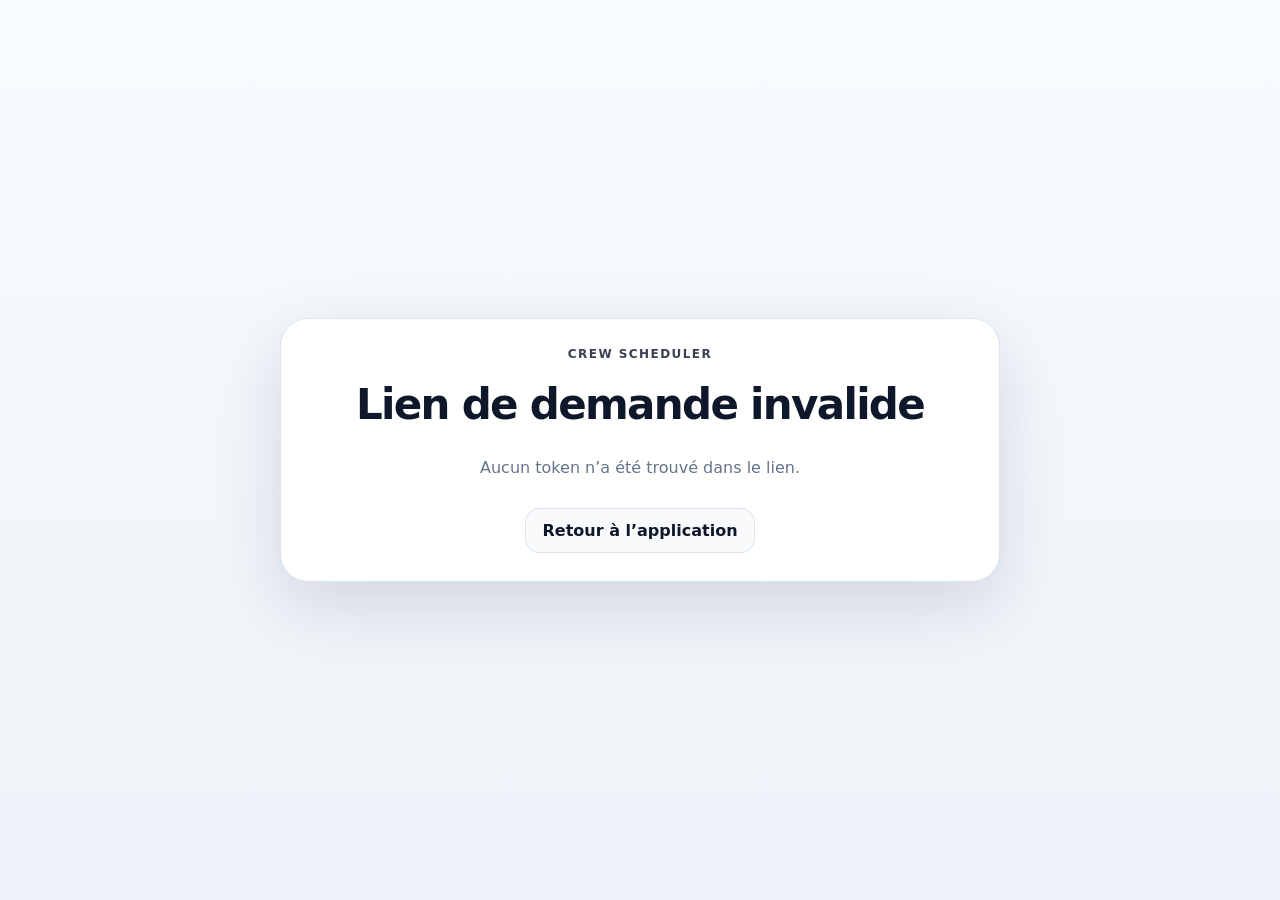
==== commit 34f27a78: "Update respond.html" ====
--- a/respond.html
+++ b/respond.html
@@ -1,35 +1,701 @@
-<!doctype html>
+<!DOCTYPE html>
 <html lang="fr">
 <head>
-<meta charset="utf-8" />
-<meta name="viewport" content="width=device-width, initial-scale=1" />
-<title>Mes disponibilités — Crew Scheduler</title>
-<style>
-:root{--bg:#eef3f9;--panel:#fff;--text:#0f172a;--muted:#64748b;--line:#dbe3ee;--green:#16a34a;--orange:#f59e0b;--red:#dc2626;--blue:#2563eb;--shadow:0 24px 70px rgba(15,23,42,.14)}*{box-sizing:border-box}body{margin:0;min-height:100vh;font-family:Inter,system-ui,-apple-system,Segoe UI,Roboto,Arial,sans-serif;background:linear-gradient(180deg,#f8fbff 0%,var(--bg) 100%);color:var(--text);padding:16px}.wrap{width:min(100%,920px);margin:0 auto}.card{background:var(--panel);border:1px solid var(--line);border-radius:28px;box-shadow:var(--shadow);overflow:hidden}.top{padding:26px 24px 18px;background:linear-gradient(135deg,#0f172a 0%,#1e3a8a 100%);color:#fff}.eyebrow{font-size:12px;font-weight:900;letter-spacing:.12em;text-transform:uppercase;opacity:.82;margin-bottom:10px}h1{margin:0;font-size:clamp(28px,7vw,42px);line-height:1.05;letter-spacing:-.04em}.subtitle{margin:12px 0 0;color:#dbeafe;font-size:15px;line-height:1.5}.body{padding:22px;display:grid;gap:16px}.panel{border:1px solid var(--line);border-radius:20px;background:#f8fafc;padding:16px;display:grid;gap:12px}.event-title{font-size:22px;font-weight:950;line-height:1.15;letter-spacing:-.03em}.grid{display:grid;grid-template-columns:1fr 1fr;gap:10px}.item{background:#fff;border:1px solid var(--line);border-radius:16px;padding:12px;min-height:68px}.label{font-size:11px;font-weight:900;letter-spacing:.08em;text-transform:uppercase;color:var(--muted);margin-bottom:5px}.value{font-size:16px;font-weight:800;line-height:1.3;word-break:break-word}.actions{display:grid;gap:12px}.btn{width:100%;min-height:64px;border:0;border-radius:18px;color:white;font-size:18px;font-weight:900;cursor:pointer;padding:17px 16px}.btn:active{transform:scale(.985)}.btn:disabled{opacity:.55;cursor:not-allowed}.yes{background:var(--green)}.maybe{background:var(--orange)}.no{background:var(--red)}.status{min-height:28px;padding:12px 14px;border-radius:16px;background:#f8fafc;border:1px solid var(--line);color:var(--muted);font-size:15px;font-weight:800;text-align:center;white-space:pre-wrap}.footer{color:var(--muted);font-size:12px;text-align:center;padding:0 22px 20px}.month-head{display:flex;align-items:center;justify-content:space-between;gap:10px}.month-head button{border:1px solid var(--line);background:#fff;border-radius:12px;padding:8px 11px;font-weight:900}.month-title{font-size:18px;font-weight:950;text-transform:capitalize}.cal{display:grid;grid-template-columns:repeat(7,1fr);gap:7px}.dow{text-align:center;color:var(--muted);font-size:11px;font-weight:900;text-transform:uppercase;padding:6px}.day{min-height:54px;background:#fff;border:1px solid #e5e7eb;border-radius:14px;padding:7px;text-align:center;display:grid;gap:5px;align-content:start;cursor:pointer}.day.out{opacity:.35}.day.today{border-color:#93c5fd;box-shadow:0 0 0 3px rgba(37,99,235,.10)}.day-num{font-weight:900}.dots{display:flex;justify-content:center;gap:3px;flex-wrap:wrap}.dot{width:7px;height:7px;border-radius:999px}.request-list{display:grid;gap:10px}.request-card{border:1px solid var(--line);border-radius:16px;background:#fff;padding:13px;display:grid;gap:8px;cursor:pointer}.request-card.active{border-color:#93c5fd;box-shadow:0 0 0 4px rgba(37,99,235,.10)}.request-title{font-weight:950}.request-meta{font-size:13px;color:var(--muted);line-height:1.45}.pill{display:inline-flex;width:max-content;border-radius:999px;padding:6px 10px;font-size:12px;font-weight:900;color:#fff}.green{background:var(--green)}.orange{background:var(--orange)}.red{background:var(--red)}.blue{background:var(--blue)}.gray{background:#64748b}.error{padding:28px;text-align:center;display:grid;gap:12px}.back{display:inline-flex;justify-content:center;align-items:center;padding:12px 16px;border-radius:14px;background:#f8fafc;border:1px solid var(--line);color:#0f172a;font-weight:900;text-decoration:none;width:max-content;margin:0 auto}@media(max-width:560px){body{padding:10px}.card{border-radius:24px}.body{padding:18px}.grid{grid-template-columns:1fr}.btn{font-size:17px}.cal{gap:5px}.day{min-height:48px;border-radius:12px;padding:6px}}
-</style>
+  <meta charset="UTF-8" />
+  <meta name="viewport" content="width=device-width, initial-scale=1.0" />
+  <title>Mes disponibilités — Crew Scheduler</title>
+  <style>
+    :root{
+      --bg:#eef3f9;
+      --panel:#ffffff;
+      --text:#0f172a;
+      --muted:#64748b;
+      --line:#dbe3ee;
+      --green:#16a34a;
+      --orange:#f59e0b;
+      --red:#dc2626;
+      --blue:#1e3a8a;
+      --shadow:0 24px 70px rgba(15,23,42,.14);
+    }
+    *{box-sizing:border-box}
+    body{
+      margin:0;
+      min-height:100vh;
+      font-family:Inter,system-ui,-apple-system,Segoe UI,Roboto,Arial,sans-serif;
+      background:linear-gradient(180deg,#f8fbff 0%, var(--bg) 100%);
+      color:var(--text);
+      display:flex;
+      align-items:center;
+      justify-content:center;
+      padding:18px;
+    }
+    .card{
+      width:min(100%, 720px);
+      background:var(--panel);
+      border:1px solid var(--line);
+      border-radius:28px;
+      box-shadow:var(--shadow);
+      overflow:hidden;
+    }
+    .top{
+      padding:26px 24px 18px;
+      background:linear-gradient(135deg,#0f172a 0%,#1e3a8a 100%);
+      color:white;
+    }
+    .eyebrow{
+      font-size:12px;
+      font-weight:900;
+      letter-spacing:.12em;
+      text-transform:uppercase;
+      opacity:.82;
+      margin-bottom:10px;
+    }
+    h1{
+      margin:0;
+      font-size:clamp(28px, 7vw, 42px);
+      line-height:1.05;
+      letter-spacing:-.04em;
+    }
+    .subtitle{
+      margin:12px 0 0;
+      color:#dbeafe;
+      font-size:15px;
+      line-height:1.5;
+    }
+    .body{
+      padding:22px;
+      display:grid;
+      gap:16px;
+    }
+    .calendar{
+      border:1px solid var(--line);
+      border-radius:20px;
+      background:#f8fafc;
+      padding:16px;
+      display:grid;
+      gap:12px;
+    }
+    .cal-head{
+      display:flex;
+      justify-content:space-between;
+      align-items:center;
+      gap:10px;
+    }
+    .cal-title{
+      font-size:18px;
+      font-weight:950;
+      letter-spacing:-.03em;
+      text-transform:capitalize;
+    }
+    .cal-nav{
+      border:1px solid var(--line);
+      background:white;
+      color:var(--text);
+      border-radius:12px;
+      width:38px;
+      height:34px;
+      font-size:20px;
+      font-weight:900;
+      cursor:pointer;
+    }
+    .cal-grid{
+      display:grid;
+      grid-template-columns:repeat(7,1fr);
+      gap:6px;
+    }
+    .cal-day-name{
+      font-size:11px;
+      font-weight:950;
+      color:var(--muted);
+      text-align:center;
+      text-transform:uppercase;
+      padding:4px 0;
+    }
+    .cal-cell{
+      min-height:46px;
+      border:1px solid #e2e8f0;
+      background:white;
+      border-radius:12px;
+      padding:7px 5px;
+      text-align:center;
+      cursor:pointer;
+      display:grid;
+      align-content:center;
+      gap:4px;
+    }
+    .cal-cell:hover{filter:brightness(.98)}
+    .cal-cell.empty{background:transparent;border-color:transparent;cursor:default}
+    .cal-num{font-weight:900;font-size:14px}
+    .dots{display:flex;justify-content:center;gap:3px;min-height:7px}
+    .dot{width:7px;height:7px;border-radius:50%}
+    .info{
+      border:1px solid var(--line);
+      border-radius:20px;
+      background:#f8fafc;
+      padding:16px;
+      display:grid;
+      gap:12px;
+    }
+    .event-title{
+      font-size:22px;
+      font-weight:950;
+      line-height:1.15;
+      letter-spacing:-.03em;
+    }
+    .grid{
+      display:grid;
+      grid-template-columns:1fr 1fr;
+      gap:10px;
+    }
+    .item{
+      background:#fff;
+      border:1px solid var(--line);
+      border-radius:16px;
+      padding:12px;
+      min-height:68px;
+    }
+    .label{
+      font-size:11px;
+      font-weight:900;
+      letter-spacing:.08em;
+      text-transform:uppercase;
+      color:var(--muted);
+      margin-bottom:5px;
+    }
+    .value{
+      font-size:16px;
+      font-weight:800;
+      line-height:1.3;
+      word-break:break-word;
+    }
+    .request-card{
+      border:1px solid var(--line);
+      border-radius:16px;
+      padding:14px;
+      background:#fff;
+      cursor:pointer;
+      display:grid;
+      gap:7px;
+      transition:transform .12s ease, box-shadow .12s ease;
+    }
+    .request-card:hover{
+      transform:translateY(-1px);
+      box-shadow:0 10px 22px rgba(15,23,42,.08);
+    }
+    .badge{
+      width:max-content;
+      padding:6px 10px;
+      border-radius:10px;
+      font-weight:900;
+      font-size:12px;
+      color:white;
+    }
+    .back-list{
+      border:1px solid var(--line);
+      background:white;
+      color:var(--text);
+      border-radius:14px;
+      font-weight:900;
+      padding:12px 14px;
+      cursor:pointer;
+      width:max-content;
+    }
+    .actions{display:grid;gap:12px}
+    .btn{
+      width:100%;
+      min-height:66px;
+      border:0;
+      border-radius:18px;
+      color:white;
+      font-size:18px;
+      font-weight:900;
+      cursor:pointer;
+      padding:17px 16px;
+      transition:transform .15s ease, filter .15s ease;
+    }
+    .btn:active{transform:scale(.985)}
+    .btn:disabled{opacity:.55;cursor:not-allowed}
+    .yes{background:var(--green)}
+    .maybe{background:var(--orange)}
+    .no{background:var(--red)}
+    .status{
+      min-height:28px;
+      padding:12px 14px;
+      border-radius:16px;
+      background:#f8fafc;
+      border:1px solid var(--line);
+      color:var(--muted);
+      font-size:15px;
+      font-weight:800;
+      text-align:center;
+      white-space:pre-wrap;
+    }
+    .footer{
+      color:var(--muted);
+      font-size:12px;
+      text-align:center;
+      padding:0 22px 20px;
+    }
+    .error{
+      padding:28px;
+      text-align:center;
+      display:grid;
+      gap:12px;
+    }
+    .error h1{color:#0f172a}
+    .back{
+      display:inline-flex;
+      justify-content:center;
+      align-items:center;
+      padding:12px 16px;
+      border-radius:14px;
+      background:#f8fafc;
+      border:1px solid var(--line);
+      color:#0f172a;
+      font-weight:900;
+      text-decoration:none;
+      width:max-content;
+      margin:0 auto;
+    }
+    @media (max-width:560px){
+      body{padding:10px;align-items:stretch}
+      .card{border-radius:24px}
+      .top{padding:24px 20px 18px}
+      .body{padding:18px}
+      .grid{grid-template-columns:1fr}
+      .btn{font-size:17px;min-height:64px}
+      .cal-cell{min-height:42px;border-radius:10px}
+    }
+  </style>
 </head>
 <body>
-<div class="wrap"><main class="card" id="app"><section class="top"><div class="eyebrow">Crew Scheduler</div><h1>Mes disponibilités</h1><p class="subtitle">Consulte tes demandes, puis indique si tu es disponible, peut-être ou non disponible.</p></section><section class="body"><div class="panel" id="calendarPanel"><div class="month-head"><button id="prevMonth">←</button><div class="month-title" id="monthTitle">—</div><button id="nextMonth">→</button></div><div class="cal" id="calendar"></div></div><div class="panel"><div class="event-title">Mes demandes</div><div class="request-list" id="requestList"></div></div><div class="panel" id="requestInfo"><div class="event-title" id="eventTitle">Chargement...</div><div class="grid"><div class="item"><div class="label">Travailleur</div><div class="value" id="employeeName">—</div></div><div class="item"><div class="label">Poste</div><div class="value" id="role">—</div></div><div class="item"><div class="label">Début</div><div class="value" id="startTime">—</div></div><div class="item"><div class="label">Fin</div><div class="value" id="endTime">—</div></div><div class="item"><div class="label">Statut actuel</div><div class="value" id="currentStatus">—</div></div><div class="item"><div class="label">Lieu</div><div class="value" id="location">—</div></div><div class="item" style="grid-column:1/-1"><div class="label">Note</div><div class="value" id="notes">—</div></div></div></div><div class="actions"><button class="btn yes" id="btnYes">✅ Oui, je suis disponible</button><button class="btn maybe" id="btnMaybe">🟡 Peut-être</button><button class="btn no" id="btnNo">❌ Non, je ne suis pas disponible</button></div><div class="status" id="status">Chargement...</div></section><div class="footer">Cette réponse sera transmise au planificateur.</div></main></div>
-<script>
-const SUPABASE_URL="https://yxkdyohscpsmeplbkyqo.supabase.co";
-const ANON_KEY="eyJhbGciOiJIUzI1NiIsInR5cCI6IkpXVCJ9.eyJpc3MiOiJzdXBhYmFzZSIsInJlZiI6Inl4a2R5b2hzY3BzbWVwbGJreXFvIiwicm9sZSI6ImFub24iLCJpYXQiOjE3NzY3MTY1NDYsImV4cCI6MjA5MjI5MjU0Nn0.Xx8KjZFqqWnTvJczYqPRINXeX0fp7aq7wRvG30ZF6pE";
-const headers={"apikey":ANON_KEY,"Authorization":`Bearer ${ANON_KEY}`}; const jsonHeaders={...headers,"Content-Type":"application/json"};
-const token=new URLSearchParams(location.search).get("token"); let requests=[]; let current=null; let anchor=new Date();
-const $=id=>document.getElementById(id); const esc=s=>String(s??"").replaceAll("&","&amp;").replaceAll("<","&lt;").replaceAll(">","&gt;").replaceAll('"',"&quot;").replaceAll("'","&#039;");
-const statusLabels={pending:"En attente",available:"Disponible",maybe:"Peut-être",unavailable:"Non disponible",sent:"Envoyée",manual:"Préparée manuellement",draft:"Brouillon"};
-function clsStatus(v){return v==="available"?"green":v==="maybe"?"orange":v==="unavailable"?"red":v==="pending"?"blue":"gray"}
-function formatDateTime(value){if(!value)return "—";const d=new Date(value);if(Number.isNaN(d.getTime()))return value;return new Intl.DateTimeFormat("fr-CA",{weekday:"long",year:"numeric",month:"long",day:"numeric",hour:"2-digit",minute:"2-digit",hour12:false}).format(d)}
-function dayKey(d){return `${d.getFullYear()}-${String(d.getMonth()+1).padStart(2,"0")}-${String(d.getDate()).padStart(2,"0")}`} function startOfDay(d){const x=new Date(d);x.setHours(0,0,0,0);return x} function addDays(d,n){const x=new Date(d);x.setDate(x.getDate()+n);return x} function addMonths(d,n){const x=new Date(d);x.setMonth(x.getMonth()+n);return x} async function readJson(res){const txt=await res.text();let data=[];try{data=txt?JSON.parse(txt):[]}catch{data=txt} if(!res.ok)throw new Error(typeof data==="string"?data:(data?.message||txt||res.status)); return data}
-function setButtonsDisabled(v){["btnYes","btnMaybe","btnNo"].forEach(id=>$(id).disabled=v)}
-function showInvalid(message){$("app").innerHTML=`<div class="error"><div class="eyebrow">Crew Scheduler</div><h1>Lien invalide</h1><p style="color:#64748b;line-height:1.5">${esc(message)}</p><a class="back" href="https://gedlp.github.io/crew-scheduler/">Retour à l’application</a></div>`}
-async function load(){if(!token){showInvalid("Aucun token n’a été trouvé dans le lien.");return}try{const one=await readJson(await fetch(`${SUPABASE_URL}/rest/v1/assignments?token=eq.${encodeURIComponent(token)}&select=*`,{headers}));if(!Array.isArray(one)||!one[0]){showInvalid("La demande ne peut pas être trouvée. Le lien est peut-être expiré ou incomplet.");return}const base=one[0];let q="";if(base.employee_email)q=`employee_email=eq.${encodeURIComponent(base.employee_email)}`;else q=`employee_name=eq.${encodeURIComponent(base.employee_name||"")}`;const all=await readJson(await fetch(`${SUPABASE_URL}/rest/v1/assignments?${q}&select=*,events(id,title,start_date,end_date,location,notes,color,deleted_at)&order=start_time.asc`,{headers}));requests=(Array.isArray(all)?all:[]).filter(r=>r.events && !r.events.deleted_at);dedupe();current=requests.find(r=>r.token===token)||requests[0]||base;anchor=current?.start_time?new Date(current.start_time):new Date();renderAll();}catch(err){showInvalid(`Erreur réseau/Supabase: ${err.message||err}`)}}
-function dedupe(){const m=new Map();for(const r of requests){const k=r.slot_key||`${r.event_id}|${r.employee_email||r.employee_name}|${r.role}|${r.start_time}`;const old=m.get(k);if(!old||new Date(r.updated_at||r.created_at||0)>new Date(old.updated_at||old.created_at||0))m.set(k,r)}requests=[...m.values()]}
-function renderAll(){renderCalendar();renderList();renderCurrent();$("status").textContent=requests.length?"Clique sur une demande pour la consulter ou répondre.":"Aucune demande active.";setButtonsDisabled(!current)}
-function renderCalendar(){const cal=$("calendar");const first=new Date(anchor.getFullYear(),anchor.getMonth(),1);$("monthTitle").textContent=new Intl.DateTimeFormat("fr-CA",{month:"long",year:"numeric"}).format(first);const start=addDays(first,-first.getDay());let html=["Dim","Lun","Mar","Mer","Jeu","Ven","Sam"].map(d=>`<div class="dow">${d}</div>`).join("");for(let i=0;i<42;i++){const day=addDays(start,i);const k=dayKey(day);const ev=requests.filter(r=>r.start_time&&dayKey(new Date(r.start_time))===k);html+=`<div class="day ${day.getMonth()!==first.getMonth()?"out":""} ${k===dayKey(new Date())?"today":""}" data-day="${k}"><div class="day-num">${day.getDate()}</div><div class="dots">${ev.slice(0,5).map(r=>`<span class="dot ${clsStatus(r.response_status)}"></span>`).join("")}</div></div>`}cal.innerHTML=html;cal.querySelectorAll(".day").forEach(el=>el.onclick=()=>{const found=requests.find(r=>r.start_time&&dayKey(new Date(r.start_time))===el.dataset.day);if(found){current=found;renderList();renderCurrent();}})}
-function renderList(){const el=$("requestList");el.innerHTML=requests.length?requests.map(r=>`<div class="request-card ${current?.id===r.id?"active":""}" data-id="${r.id}"><div class="request-title">${esc(r.event_title||r.events?.title||"Événement")}</div><div class="request-meta">${formatDateTime(r.start_time)}<br>${esc(r.role||"Poste")}</div><span class="pill ${clsStatus(r.response_status)}">${esc(statusLabels[r.response_status]||r.response_status||"En attente")}</span></div>`).join(""):`<div class="request-card"><div class="request-meta">Aucune demande active. Les événements supprimés ne sont pas affichés ici.</div></div>`;el.querySelectorAll(".request-card[data-id]").forEach(c=>c.onclick=()=>{current=requests.find(r=>r.id===c.dataset.id);renderList();renderCurrent();});}
-function renderCurrent(){if(!current){$("eventTitle").textContent="Aucune demande";return}$("eventTitle").textContent=current.event_title||current.events?.title||"Événement";$("employeeName").textContent=current.employee_name||"—";$("role").textContent=current.role||"—";$("startTime").textContent=formatDateTime(current.start_time);$("endTime").textContent=formatDateTime(current.end_time);$("currentStatus").textContent=statusLabels[current.response_status]||current.response_status||"—";$("location").textContent=current.event_location||current.events?.location||"À confirmer";$("notes").textContent=current.event_notes||current.events?.notes||"—";}
-async function respond(responseStatus){if(!current?.id){$("status").textContent="Erreur : aucune demande sélectionnée.";return}setButtonsDisabled(true);$("status").textContent="Envoi de la réponse...";try{const res=await fetch(`${SUPABASE_URL}/rest/v1/assignments?id=eq.${encodeURIComponent(current.id)}&select=*`,{method:"PATCH",headers:{...jsonHeaders,"Prefer":"return=representation"},body:JSON.stringify({response_status:responseStatus,request_status:"sent",responded_at:new Date().toISOString(),updated_at:new Date().toISOString()})});const rows=await readJson(res);if(rows[0]){current={...current,...rows[0]};requests=requests.map(r=>r.id===current.id?{...r,...rows[0]}:r)}renderAll();$("status").textContent=`Réponse envoyée ✅\nStatut: ${statusLabels[responseStatus]||responseStatus}`;}catch(err){$("status").textContent=`Erreur réseau ❌\n${err.message||err}`;}finally{setButtonsDisabled(false)}}
-$("btnYes").onclick=()=>respond("available");$("btnMaybe").onclick=()=>respond("maybe");$("btnNo").onclick=()=>respond("unavailable");$("prevMonth").onclick=()=>{anchor=addMonths(anchor,-1);renderCalendar()};$("nextMonth").onclick=()=>{anchor=addMonths(anchor,1);renderCalendar()};load();
-</script>
+  <main class="card" id="app">
+    <section class="top">
+      <div class="eyebrow">Crew Scheduler</div>
+      <h1>Mes disponibilités</h1>
+      <p class="subtitle">Consulte tes demandes, puis indique si tu es disponible, peut-être ou non disponible.</p>
+    </section>
+
+    <section class="body">
+      <div class="calendar" id="calendar"></div>
+
+      <div class="info" id="requestInfo">
+        <div class="event-title" id="eventTitle">Chargement...</div>
+      </div>
+
+      <div class="actions" id="actions" style="display:none;">
+        <button class="back-list" onclick="showList()">← Retour à la liste</button>
+        <button class="btn yes" id="btnYes" onclick="respond('available')">✅ Oui, je suis disponible</button>
+        <button class="btn maybe" id="btnMaybe" onclick="respond('maybe')">🟡 Peut-être</button>
+        <button class="btn no" id="btnNo" onclick="respond('unavailable')">❌ Non, je ne suis pas disponible</button>
+      </div>
+
+      <div class="status" id="status">Chargement des demandes...</div>
+    </section>
+
+    <div class="footer">Tes réponses seront transmises au planificateur.</div>
+  </main>
+
+  <script>
+    const SUPABASE_URL = "https://yxkdyohscpsmeplbkyqo.supabase.co";
+    const ANON_KEY = "eyJhbGciOiJIUzI1NiIsInR5cCI6IkpXVCJ9.eyJpc3MiOiJzdXBhYmFzZSIsInJlZiI6Inl4a2R5b2hzY3BzbWVwbGJreXFvIiwicm9sZSI6ImFub24iLCJpYXQiOjE3NzY3MTY1NDYsImV4cCI6MjA5MjI5MjU0Nn0.Xx8KjZFqqWnTvJczYqPRINXeX0fp7aq7wRvG30ZF6pE";
+
+    const token = new URLSearchParams(window.location.search).get("token");
+
+    let requestData = null;
+    let allAssignments = [];
+    let calendarDate = new Date();
+
+    const statusLabels = {
+      pending: "En attente",
+      available: "Disponible",
+      maybe: "Peut-être",
+      unavailable: "Non disponible",
+      sent: "Envoyée",
+      manual: "Préparée manuellement",
+      draft: "Brouillon"
+    };
+
+    const statusColors = {
+      available: "#16a34a",
+      maybe: "#f59e0b",
+      unavailable: "#dc2626",
+      pending: "#64748b",
+      sent: "#64748b",
+      manual: "#64748b",
+      draft: "#64748b"
+    };
+
+    function formatDateTime(value){
+      if(!value) return "—";
+      const d = new Date(value);
+      if(Number.isNaN(d.getTime())) return value;
+      return new Intl.DateTimeFormat("fr-CA", {
+        weekday:"long",
+        year:"numeric",
+        month:"long",
+        day:"numeric",
+        hour:"2-digit",
+        minute:"2-digit",
+        hour12:false
+      }).format(d);
+    }
+
+    function dateKey(value){
+      const d = new Date(value);
+      if(Number.isNaN(d.getTime())) return "";
+      return `${d.getFullYear()}-${String(d.getMonth()+1).padStart(2,"0")}-${String(d.getDate()).padStart(2,"0")}`;
+    }
+
+    function remoteRowLooksModern(item){
+      // La page de réponse est publique et peut être ouverte sur un autre appareil.
+      // Elle ne doit PAS dépendre du localStorage du Crew Scheduler, sinon le calendrier peut apparaître vide.
+      return !!(item && item.token && item.start_time && item.end_time);
+    }
+
+    function filterDeletedLocalAssignments(list){
+      // Le nettoyage des événements supprimés se fait dans Crew Scheduler / Supabase.
+      // Ici, on affiche seulement les demandes valides qui existent encore dans Supabase.
+      const rows = Array.isArray(list) ? list : [];
+      return rows.filter(remoteRowLooksModern);
+    }
+
+    function dedupeAssignments(list, preferredToken){
+      const rows = Array.isArray(list) ? list : [];
+      const groups = new Map();
+
+      rows.forEach(item => {
+        const key = [
+          item.event_id || item.event_title || "",
+          item.block_id || "",
+          item.employee_id || item.employee_email || item.employee_name || "",
+          item.role || "",
+          item.start_time || "",
+          item.end_time || ""
+        ].map(v => String(v || "").trim()).join("||");
+
+        if(!groups.has(key)) groups.set(key, []);
+        groups.get(key).push(item);
+      });
+
+      const score = item => {
+        let value = 0;
+        if(preferredToken && item.token === preferredToken) value += 1000000000;
+        const time = Date.parse(item.updated_at || item.created_at || item.sent_at || item.responded_at || item.start_time || "") || 0;
+        value += Math.floor(time / 1000);
+        const statusBonus = {available:500, unavailable:500, maybe:400, pending:100, sent:80, manual:60, draft:10}[item.response_status] || 0;
+        value += statusBonus;
+        const idNum = Number(item.id);
+        if(Number.isFinite(idNum)) value += Math.min(idNum, 999999) / 1000000;
+        return value;
+      };
+
+      return [...groups.values()].map(group => group.sort((a,b) => score(b) - score(a))[0]);
+    }
+
+    function setButtonsDisabled(disabled){
+      document.getElementById("btnYes").disabled = disabled;
+      document.getElementById("btnMaybe").disabled = disabled;
+      document.getElementById("btnNo").disabled = disabled;
+    }
+
+    function showInvalid(message){
+      document.getElementById("app").innerHTML = `
+        <div class="error">
+          <div class="eyebrow">Crew Scheduler</div>
+          <h1>Lien de demande invalide</h1>
+          <p style="color:#64748b;line-height:1.5">${message}</p>
+          <a class="back" href="https://gedlp.github.io/crew-scheduler/">Retour à l’application</a>
+        </div>
+      `;
+    }
+
+    async function loadRequest(){
+      if(!token){
+        showInvalid("Aucun token n’a été trouvé dans le lien.");
+        return;
+      }
+
+      try{
+        const selectFields = "*,events!inner(id,deleted_at)";
+        const res = await fetch(
+          `${SUPABASE_URL}/rest/v1/assignments?token=eq.${encodeURIComponent(token)}&event_id=not.is.null&events.deleted_at=is.null&select=${encodeURIComponent(selectFields)}`,
+          {
+            headers:{
+              "apikey": ANON_KEY,
+              "Authorization": `Bearer ${ANON_KEY}`
+            }
+          }
+        );
+
+        const txt = await res.text();
+        let data = [];
+        try{ data = txt ? JSON.parse(txt) : []; }catch{ data = []; }
+
+        if(!res.ok){
+          showInvalid(`Erreur Supabase ${res.status}: ${txt}`);
+          return;
+        }
+
+        if(!Array.isArray(data) || !data.length){
+          showInvalid("La demande ne peut pas être trouvée. Le lien est peut-être expiré, supprimé ou lié à un événement qui n’existe plus.");
+          return;
+        }
+
+        requestData = data[0];
+
+        let filter = "";
+        if(requestData.employee_email){
+          filter = `employee_email=eq.${encodeURIComponent(requestData.employee_email)}`;
+        }else if(requestData.employee_id){
+          filter = `employee_id=eq.${encodeURIComponent(requestData.employee_id)}`;
+        }else{
+          filter = `employee_name=eq.${encodeURIComponent(requestData.employee_name || "")}`;
+        }
+
+        const resAll = await fetch(
+          `${SUPABASE_URL}/rest/v1/assignments?${filter}&event_id=not.is.null&events.deleted_at=is.null&select=${encodeURIComponent(selectFields)}&order=start_time.asc`,
+          {
+            headers:{
+              "apikey": ANON_KEY,
+              "Authorization": `Bearer ${ANON_KEY}`
+            }
+          }
+        );
+
+        const allTxt = await resAll.text();
+        try{ allAssignments = allTxt ? JSON.parse(allTxt) : []; }catch{ allAssignments = []; }
+
+        if(!resAll.ok){
+          showInvalid(`Erreur Supabase ${resAll.status}: ${allTxt}`);
+          return;
+        }
+
+        if(!Array.isArray(allAssignments)) allAssignments = [];
+        allAssignments = dedupeAssignments(allAssignments.filter(x => x.event_id), token);
+
+        const firstEventDate = new Date(requestData.start_time);
+        if(!Number.isNaN(firstEventDate.getTime())) calendarDate = firstEventDate;
+
+        renderCalendar();
+        renderAllRequests(allAssignments);
+
+      }catch(err){
+        showInvalid(`Erreur réseau: ${String(err)}`);
+      }
+    }
+
+    function renderCalendar(){
+      const calendar = document.getElementById("calendar");
+      const year = calendarDate.getFullYear();
+      const month = calendarDate.getMonth();
+
+      const firstDay = new Date(year, month, 1);
+      const lastDay = new Date(year, month + 1, 0);
+      const daysInMonth = lastDay.getDate();
+      const startOffset = firstDay.getDay();
+
+      const monthLabel = firstDay.toLocaleString("fr-CA", { month:"long", year:"numeric" });
+      const dayNames = ["Dim","Lun","Mar","Mer","Jeu","Ven","Sam"];
+
+      let html = `
+        <div class="cal-head">
+          <button class="cal-nav" onclick="changeMonth(-1)">‹</button>
+          <div class="cal-title">${monthLabel}</div>
+          <button class="cal-nav" onclick="changeMonth(1)">›</button>
+        </div>
+        <div class="cal-grid">
+          ${dayNames.map(d => `<div class="cal-day-name">${d}</div>`).join("")}
+      `;
+
+      for(let i=0; i<startOffset; i++){
+        html += `<div class="cal-cell empty"></div>`;
+      }
+
+      for(let d=1; d<=daysInMonth; d++){
+        const cellDate = new Date(year, month, d);
+        const key = dateKey(cellDate);
+        const events = allAssignments.filter(e => dateKey(e.start_time) === key);
+
+        const uniqueStatuses = [...new Set(events.map(e => e.response_status || "pending"))].slice(0,3);
+        const dots = uniqueStatuses.map(s => `<span class="dot" style="background:${statusColors[s] || "#64748b"}"></span>`).join("");
+
+        html += `
+          <div class="cal-cell" onclick="scrollToDate('${key}')">
+            <div class="cal-num">${d}</div>
+            <div class="dots">${dots}</div>
+          </div>
+        `;
+      }
+
+      html += `</div>`;
+      calendar.innerHTML = html;
+    }
+
+    function changeMonth(delta){
+      calendarDate = new Date(calendarDate.getFullYear(), calendarDate.getMonth() + delta, 1);
+      renderCalendar();
+    }
+
+    function renderAllRequests(list){
+      document.getElementById("actions").style.display = "none";
+
+      const container = document.getElementById("requestInfo");
+
+      container.innerHTML = `
+        <div class="event-title">Mes demandes de disponibilité</div>
+        <div style="color:#64748b;font-weight:800;font-size:14px;">Clique sur un événement pour voir les détails et répondre.</div>
+        <div id="eventsList" style="display:grid; gap:12px;"></div>
+      `;
+
+      const listDiv = document.getElementById("eventsList");
+
+      if(!list.length){
+        listDiv.innerHTML = `<div style="color:#64748b;font-weight:800;">Aucune demande trouvée.</div>`;
+        document.getElementById("status").innerText = "";
+        return;
+      }
+
+      list.forEach(item => {
+        const color = statusColors[item.response_status] || "#64748b";
+        const key = dateKey(item.start_time);
+
+        const el = document.createElement("div");
+        el.className = "request-card";
+        el.dataset.date = key;
+
+        el.innerHTML = `
+          <div style="font-weight:950; font-size:17px; letter-spacing:-.02em;">
+            ${item.event_title || "Événement"}
+          </div>
+
+          <div style="font-size:13px; color:#64748b; font-weight:800;">
+            ${formatDateTime(item.start_time)}
+          </div>
+
+          <div class="badge" style="background:${color};">
+            ${statusLabels[item.response_status] || "En attente"}
+          </div>
+        `;
+
+        el.onclick = () => openEvent(item);
+        listDiv.appendChild(el);
+      });
+
+      document.getElementById("status").innerText = "Clique sur une demande pour répondre.";
+    }
+
+    function renderRequest(){
+      document.getElementById("actions").style.display = "grid";
+
+      document.getElementById("requestInfo").innerHTML = `
+        <div class="event-title" id="eventTitle">Événement</div>
+        <div class="grid">
+          <div class="item"><div class="label">Travailleur</div><div class="value" id="employeeName">—</div></div>
+          <div class="item"><div class="label">Poste</div><div class="value" id="role">—</div></div>
+          <div class="item"><div class="label">Début</div><div class="value" id="startTime">—</div></div>
+          <div class="item"><div class="label">Fin</div><div class="value" id="endTime">—</div></div>
+          <div class="item"><div class="label">Statut actuel</div><div class="value" id="currentStatus">—</div></div>
+          <div class="item"><div class="label">Lieu</div><div class="value" id="location">—</div></div>
+          <div class="item"><div class="label">Note</div><div class="value" id="notes">—</div></div>
+        </div>
+      `;
+
+      document.getElementById("eventTitle").innerText = requestData.event_title || "Événement";
+      document.getElementById("employeeName").innerText = requestData.employee_name || "—";
+      document.getElementById("role").innerText = requestData.role || "—";
+      document.getElementById("startTime").innerText = formatDateTime(requestData.start_time);
+      document.getElementById("endTime").innerText = formatDateTime(requestData.end_time);
+      document.getElementById("currentStatus").innerText = statusLabels[requestData.response_status] || requestData.response_status || "—";
+      document.getElementById("location").innerText = requestData.event_location || requestData.location || "À confirmer";
+      document.getElementById("notes").innerText = requestData.event_notes || requestData.notes || "—";
+
+      document.getElementById("status").innerText = "";
+      setButtonsDisabled(false);
+    }
+
+    function openEvent(item){
+      requestData = item;
+      renderRequest();
+      // Pas de scroll automatique: l'utilisateur reste à l'endroit où il a cliqué.
+    }
+
+    function showList(){
+      renderCalendar();
+      renderAllRequests(allAssignments);
+    }
+
+    function scrollToDate(key){
+      const cards = [...document.querySelectorAll("#eventsList > .request-card")];
+      const target = cards.find(card => card.dataset.date === key);
+
+      if(target){
+        target.scrollIntoView({ behavior:"smooth", block:"center" });
+        target.style.outline = "3px solid rgba(30,58,138,.25)";
+        setTimeout(() => target.style.outline = "", 1200);
+      }
+    }
+
+    async function respond(responseStatus){
+      const activeToken = requestData?.token || token;
+
+      if(!activeToken){
+        document.getElementById("status").innerText = "Erreur : token manquant.";
+        return;
+      }
+
+      setButtonsDisabled(true);
+      document.getElementById("status").innerText = "Envoi de la réponse...";
+
+      try{
+        const res = await fetch(
+          `${SUPABASE_URL}/rest/v1/assignments?token=eq.${encodeURIComponent(activeToken)}`,
+          {
+            method:"PATCH",
+            headers:{
+              "apikey": ANON_KEY,
+              "Authorization": `Bearer ${ANON_KEY}`,
+              "Content-Type":"application/json",
+              "Prefer":"return=representation"
+            },
+            body: JSON.stringify({ response_status: responseStatus, request_status:"answered", responded_at:new Date().toISOString(), updated_at:new Date().toISOString() })
+          }
+        );
+
+        const txt = await res.text();
+
+        if(!res.ok){
+          document.getElementById("status").innerText = `Erreur ${res.status} ❌\n${txt}`;
+          setButtonsDisabled(false);
+          return;
+        }
+
+        let updated = [];
+        try{ updated = txt ? JSON.parse(txt) : []; }catch{}
+
+        if(Array.isArray(updated) && updated[0]){
+          requestData = updated[0];
+
+          allAssignments = allAssignments.map(item => {
+            if((item.token && item.token === requestData.token) || (item.id && item.id === requestData.id)){
+              return requestData;
+            }
+            return item;
+          });
+
+          renderCalendar();
+          renderRequest();
+        }
+
+        const label = statusLabels[responseStatus] || responseStatus;
+        document.getElementById("status").innerText = `Réponse envoyée ✅\nStatut: ${label}`;
+      }catch(err){
+        document.getElementById("status").innerText = `Erreur réseau ❌\n${String(err)}`;
+        setButtonsDisabled(false);
+      }
+    }
+
+    loadRequest();
+  </script>
 </body>
 </html>
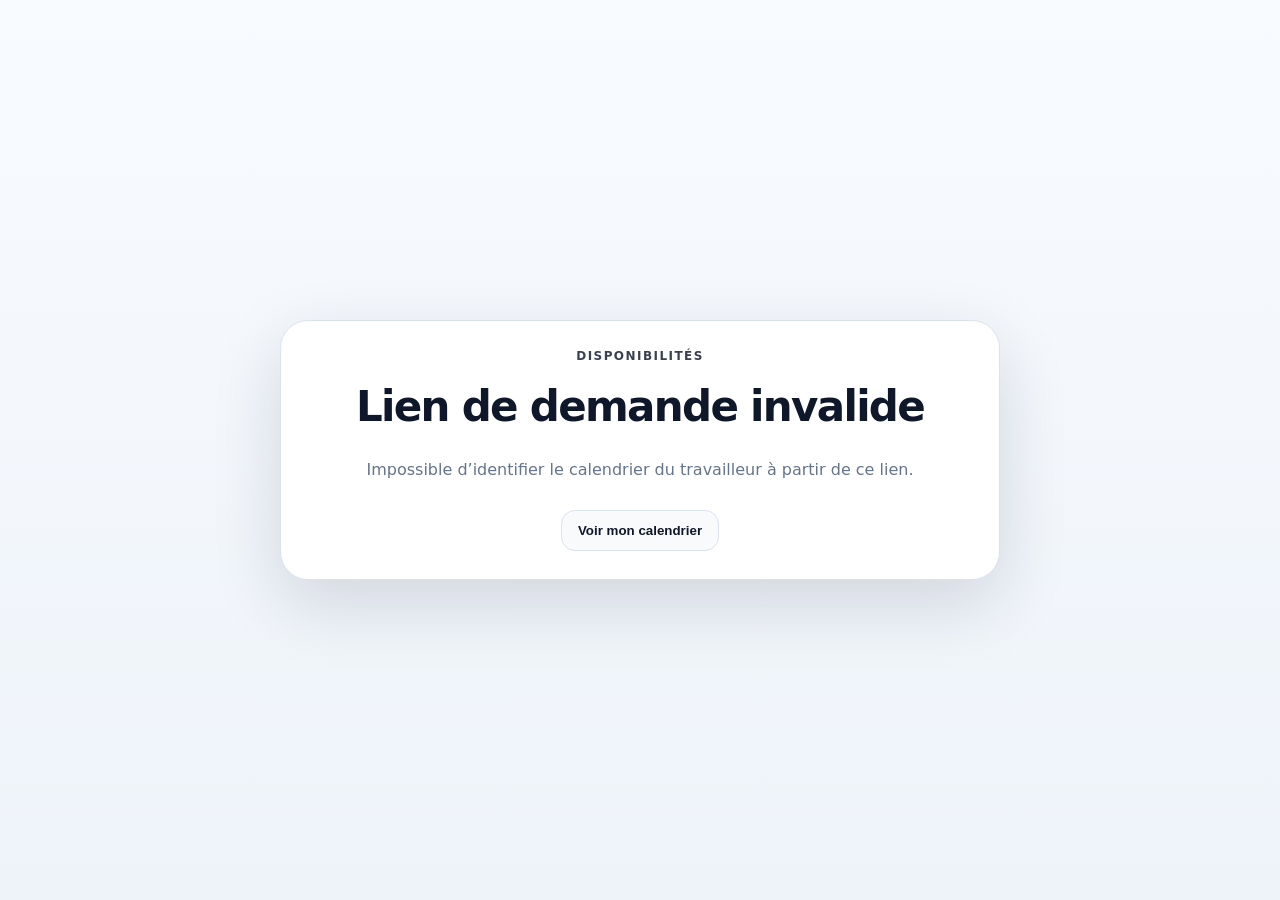
==== commit d52c26af: "Update respond.html" ====
--- a/respond.html
+++ b/respond.html
@@ -271,7 +271,7 @@
 <body>
   <main class="card" id="app">
     <section class="top">
-      <div class="eyebrow">Crew Scheduler</div>
+      <div class="eyebrow">Disponibilités</div>
       <h1>Mes disponibilités</h1>
       <p class="subtitle">Consulte tes demandes, puis indique si tu es disponible, peut-être ou non disponible.</p>
     </section>
@@ -300,7 +300,12 @@
     const SUPABASE_URL = "https://yxkdyohscpsmeplbkyqo.supabase.co";
     const ANON_KEY = "eyJhbGciOiJIUzI1NiIsInR5cCI6IkpXVCJ9.eyJpc3MiOiJzdXBhYmFzZSIsInJlZiI6Inl4a2R5b2hzY3BzbWVwbGJreXFvIiwicm9sZSI6ImFub24iLCJpYXQiOjE3NzY3MTY1NDYsImV4cCI6MjA5MjI5MjU0Nn0.Xx8KjZFqqWnTvJczYqPRINXeX0fp7aq7wRvG30ZF6pE";
 
-    const token = new URLSearchParams(window.location.search).get("token");
+    const params = new URLSearchParams(window.location.search);
+    const token = params.get("token");
+    const workerIdParam = params.get("employee_id") || "";
+    const workerEmailParam = params.get("employee_email") || "";
+    const workerNameParam = params.get("employee_name") || "";
+    const WORKER_PROFILE_KEY = "crewSchedulerWorkerProfileV1";
 
     let requestData = null;
     let allAssignments = [];
@@ -399,27 +404,45 @@
       document.getElementById("btnNo").disabled = disabled;
     }
 
-    function showInvalid(message){
-      document.getElementById("app").innerHTML = `
-        <div class="error">
-          <div class="eyebrow">Crew Scheduler</div>
-          <h1>Lien de demande invalide</h1>
-          <p style="color:#64748b;line-height:1.5">${message}</p>
-          <a class="back" href="https://gedlp.github.io/crew-scheduler/">Retour à l’application</a>
-        </div>
-      `;
-    }
-
-    async function loadRequest(){
-      if(!token){
-        showInvalid("Aucun token n’a été trouvé dans le lien.");
+    function saveWorkerProfile(row){
+      if(!row) return;
+      const profile = {
+        employee_id: row.employee_id || workerIdParam || "",
+        employee_email: row.employee_email || workerEmailParam || "",
+        employee_name: row.employee_name || workerNameParam || ""
+      };
+      try{ localStorage.setItem(WORKER_PROFILE_KEY, JSON.stringify(profile)); }catch{}
+    }
+
+    function getWorkerProfile(){
+      let saved = {};
+      try{ saved = JSON.parse(localStorage.getItem(WORKER_PROFILE_KEY) || "{}") || {}; }catch{}
+      return {
+        employee_id: workerIdParam || saved.employee_id || "",
+        employee_email: workerEmailParam || saved.employee_email || "",
+        employee_name: workerNameParam || saved.employee_name || ""
+      };
+    }
+
+    function workerFilterFromProfile(profile){
+      if(profile.employee_email) return `employee_email=eq.${encodeURIComponent(profile.employee_email)}`;
+      if(profile.employee_id) return `employee_id=eq.${encodeURIComponent(profile.employee_id)}`;
+      if(profile.employee_name) return `employee_name=eq.${encodeURIComponent(profile.employee_name)}`;
+      return "";
+    }
+
+    async function loadWorkerCalendarOnly(){
+      const profile = getWorkerProfile();
+      const filter = workerFilterFromProfile(profile);
+      if(!filter){
+        showInvalid("Impossible d’identifier le calendrier du travailleur à partir de ce lien.");
         return;
       }
 
       try{
-        const selectFields = "*,events!inner(id,deleted_at)";
-        const res = await fetch(
-          `${SUPABASE_URL}/rest/v1/assignments?token=eq.${encodeURIComponent(token)}&event_id=not.is.null&events.deleted_at=is.null&select=${encodeURIComponent(selectFields)}`,
+        const selectFields = "*";
+        const resAll = await fetch(
+          `${SUPABASE_URL}/rest/v1/assignments?${filter}&event_id=not.is.null&select=${encodeURIComponent(selectFields)}&order=start_time.asc`,
           {
             headers:{
               "apikey": ANON_KEY,
@@ -428,6 +451,80 @@
           }
         );
 
+        const allTxt = await resAll.text();
+        try{ allAssignments = allTxt ? JSON.parse(allTxt) : []; }catch{ allAssignments = []; }
+
+        if(!resAll.ok){
+          showInvalid(`Erreur Supabase ${resAll.status}: ${allTxt}`);
+          return;
+        }
+
+        if(!Array.isArray(allAssignments)) allAssignments = [];
+        allAssignments = dedupeAssignments(allAssignments.filter(x => x.event_id), token);
+
+        document.getElementById("app").innerHTML = `
+          <section class="top">
+            <div class="eyebrow">Disponibilités</div>
+            <h1>Mon calendrier</h1>
+            <p class="subtitle">Voici tes demandes actives et les informations à jour.</p>
+          </section>
+          <section class="body">
+            <div class="calendar" id="calendar"></div>
+            <div class="info" id="requestInfo">
+              <div class="event-title">Chargement...</div>
+            </div>
+            <div class="actions" id="actions" style="display:none;">
+              <button class="back-list" onclick="showList()">← Retour à la liste</button>
+              <button class="btn yes" id="btnYes" onclick="respond('available')">✅ Oui, je suis disponible</button>
+              <button class="btn maybe" id="btnMaybe" onclick="respond('maybe')">🟡 Peut-être</button>
+              <button class="btn no" id="btnNo" onclick="respond('unavailable')">❌ Non, je ne suis pas disponible</button>
+            </div>
+            <div class="status" id="status"></div>
+          </section>
+          <div class="footer">Tes réponses seront transmises au planificateur.</div>
+        `;
+
+        if(allAssignments[0]?.start_time){
+          const firstEventDate = new Date(allAssignments[0].start_time);
+          if(!Number.isNaN(firstEventDate.getTime())) calendarDate = firstEventDate;
+        }
+
+        renderCalendar();
+        renderAllRequests(allAssignments);
+      }catch(err){
+        showInvalid(`Erreur réseau: ${String(err)}`);
+      }
+    }
+
+    function showInvalid(message){
+      document.getElementById("app").innerHTML = `
+        <div class="error">
+          <div class="eyebrow">Disponibilités</div>
+          <h1>Lien de demande invalide</h1>
+          <p style="color:#64748b;line-height:1.5">${message}</p>
+          <button class="back" type="button" onclick="loadWorkerCalendarOnly()">Voir mon calendrier</button>
+        </div>
+      `;
+    }
+
+    async function loadRequest(){
+      if(!token){
+        await loadWorkerCalendarOnly();
+        return;
+      }
+
+      try{
+        const selectFields = "*";
+        const res = await fetch(
+          `${SUPABASE_URL}/rest/v1/assignments?token=eq.${encodeURIComponent(token)}&event_id=not.is.null&select=${encodeURIComponent(selectFields)}`,
+          {
+            headers:{
+              "apikey": ANON_KEY,
+              "Authorization": `Bearer ${ANON_KEY}`
+            }
+          }
+        );
+
         const txt = await res.text();
         let data = [];
         try{ data = txt ? JSON.parse(txt) : []; }catch{ data = []; }
@@ -438,11 +535,17 @@
         }
 
         if(!Array.isArray(data) || !data.length){
+          const profile = getWorkerProfile();
+          if(workerFilterFromProfile(profile)){
+            await loadWorkerCalendarOnly();
+            return;
+          }
           showInvalid("La demande ne peut pas être trouvée. Le lien est peut-être expiré, supprimé ou lié à un événement qui n’existe plus.");
           return;
         }
 
         requestData = data[0];
+        saveWorkerProfile(requestData);
 
         let filter = "";
         if(requestData.employee_email){
@@ -454,7 +557,7 @@
         }
 
         const resAll = await fetch(
-          `${SUPABASE_URL}/rest/v1/assignments?${filter}&event_id=not.is.null&events.deleted_at=is.null&select=${encodeURIComponent(selectFields)}&order=start_time.asc`,
+          `${SUPABASE_URL}/rest/v1/assignments?${filter}&event_id=not.is.null&select=${encodeURIComponent(selectFields)}&order=start_time.asc`,
           {
             headers:{
               "apikey": ANON_KEY,
